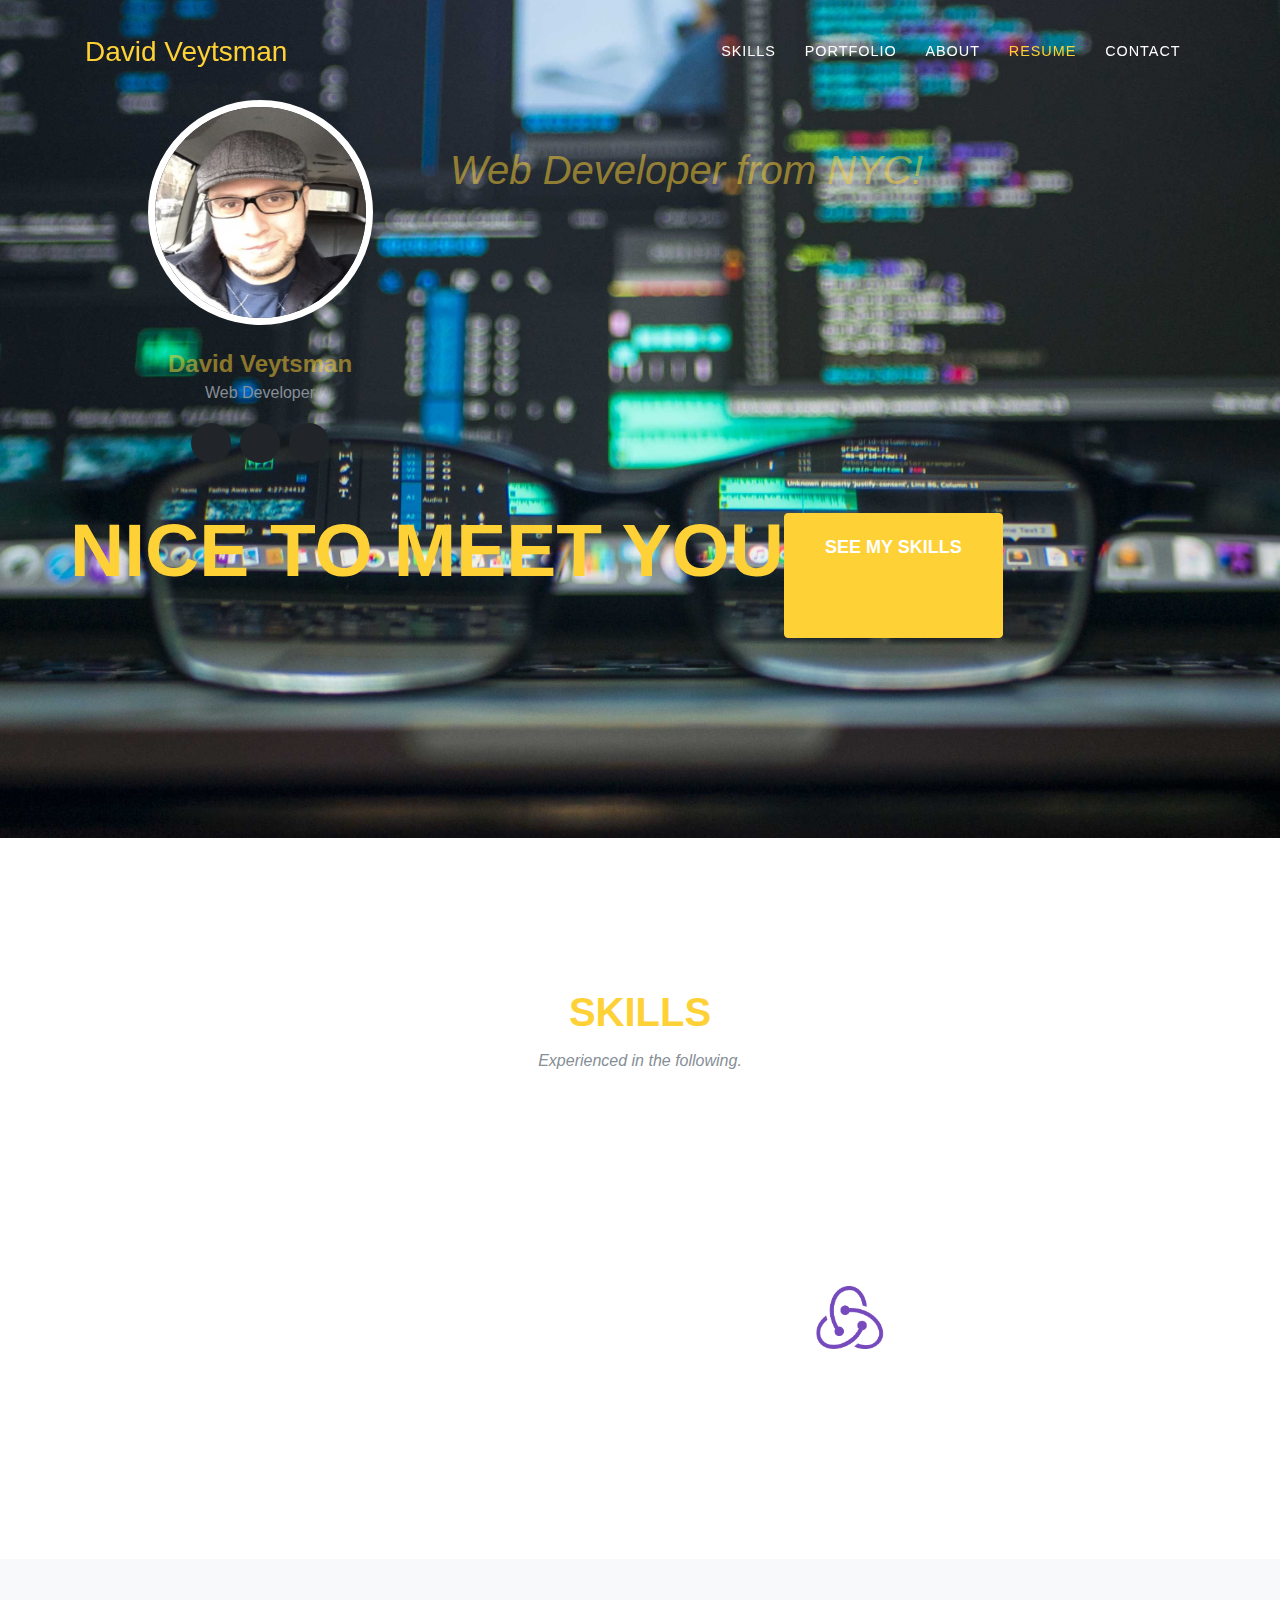
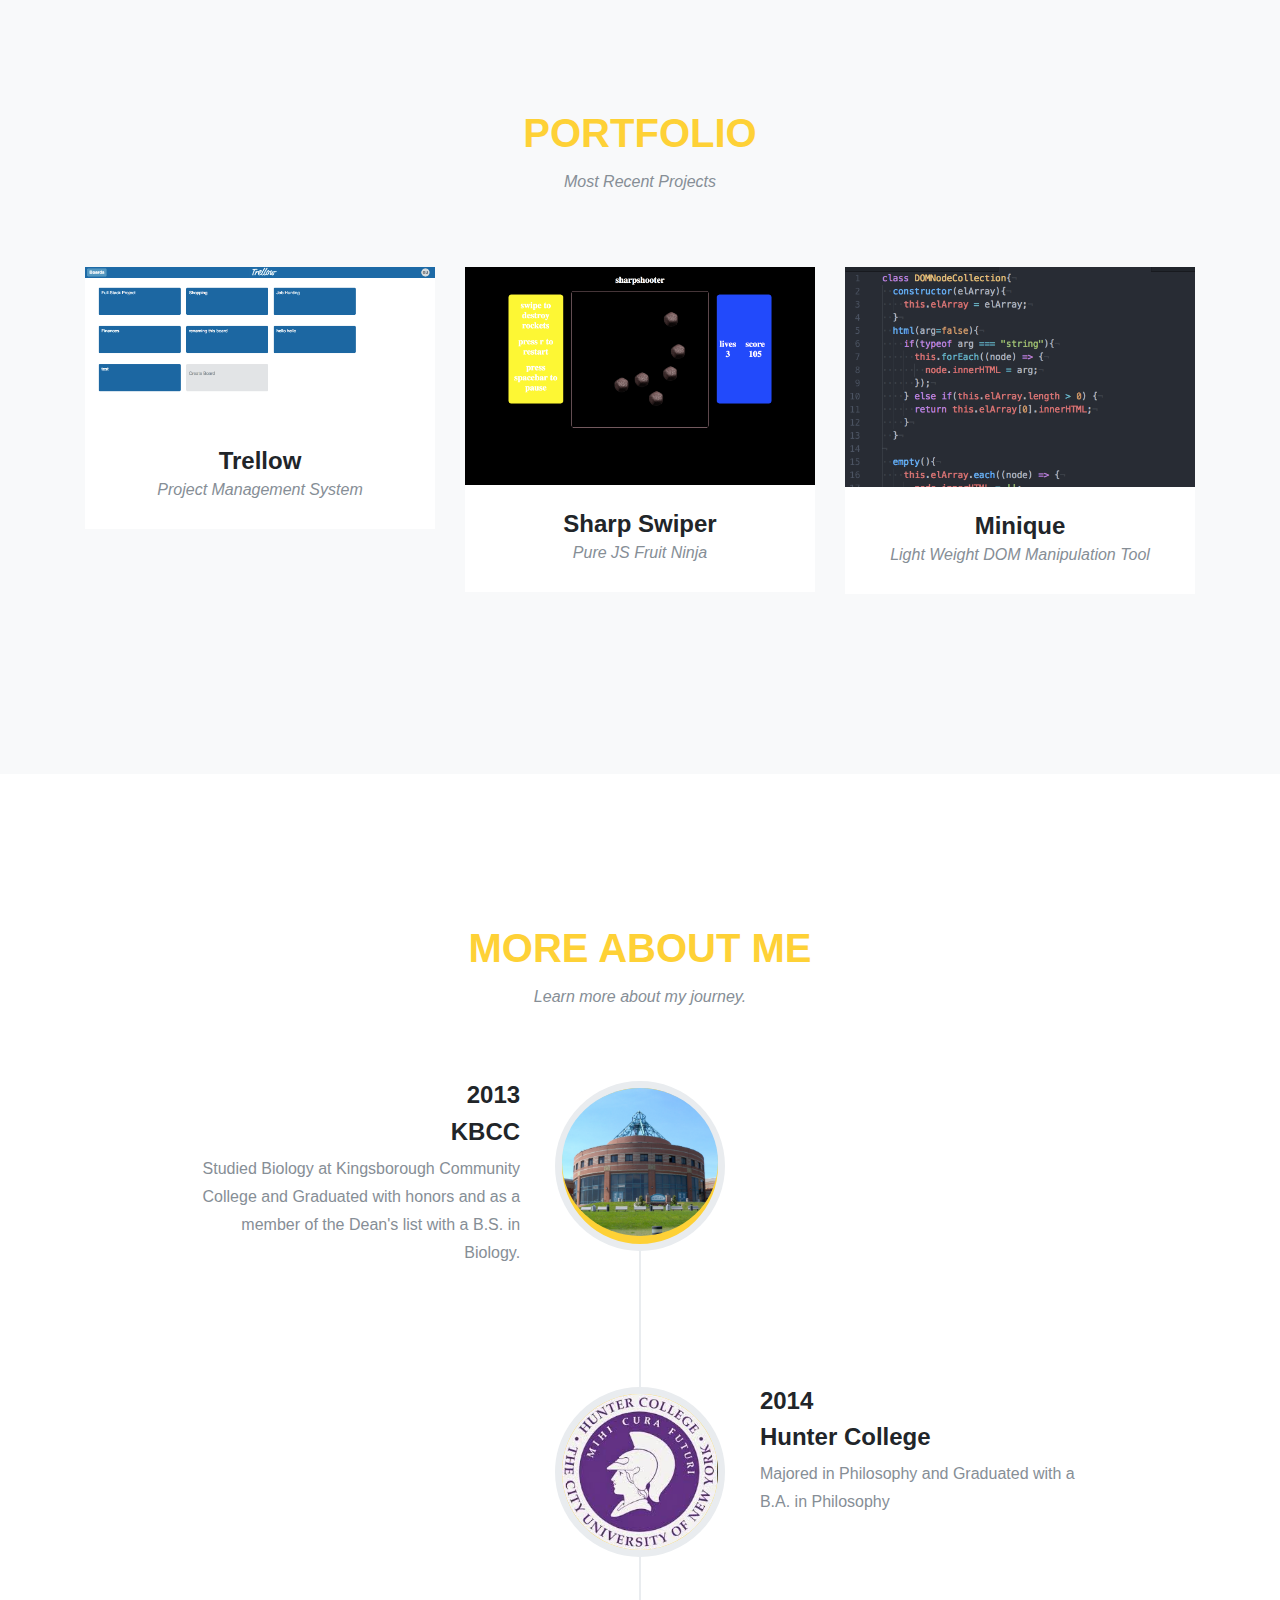
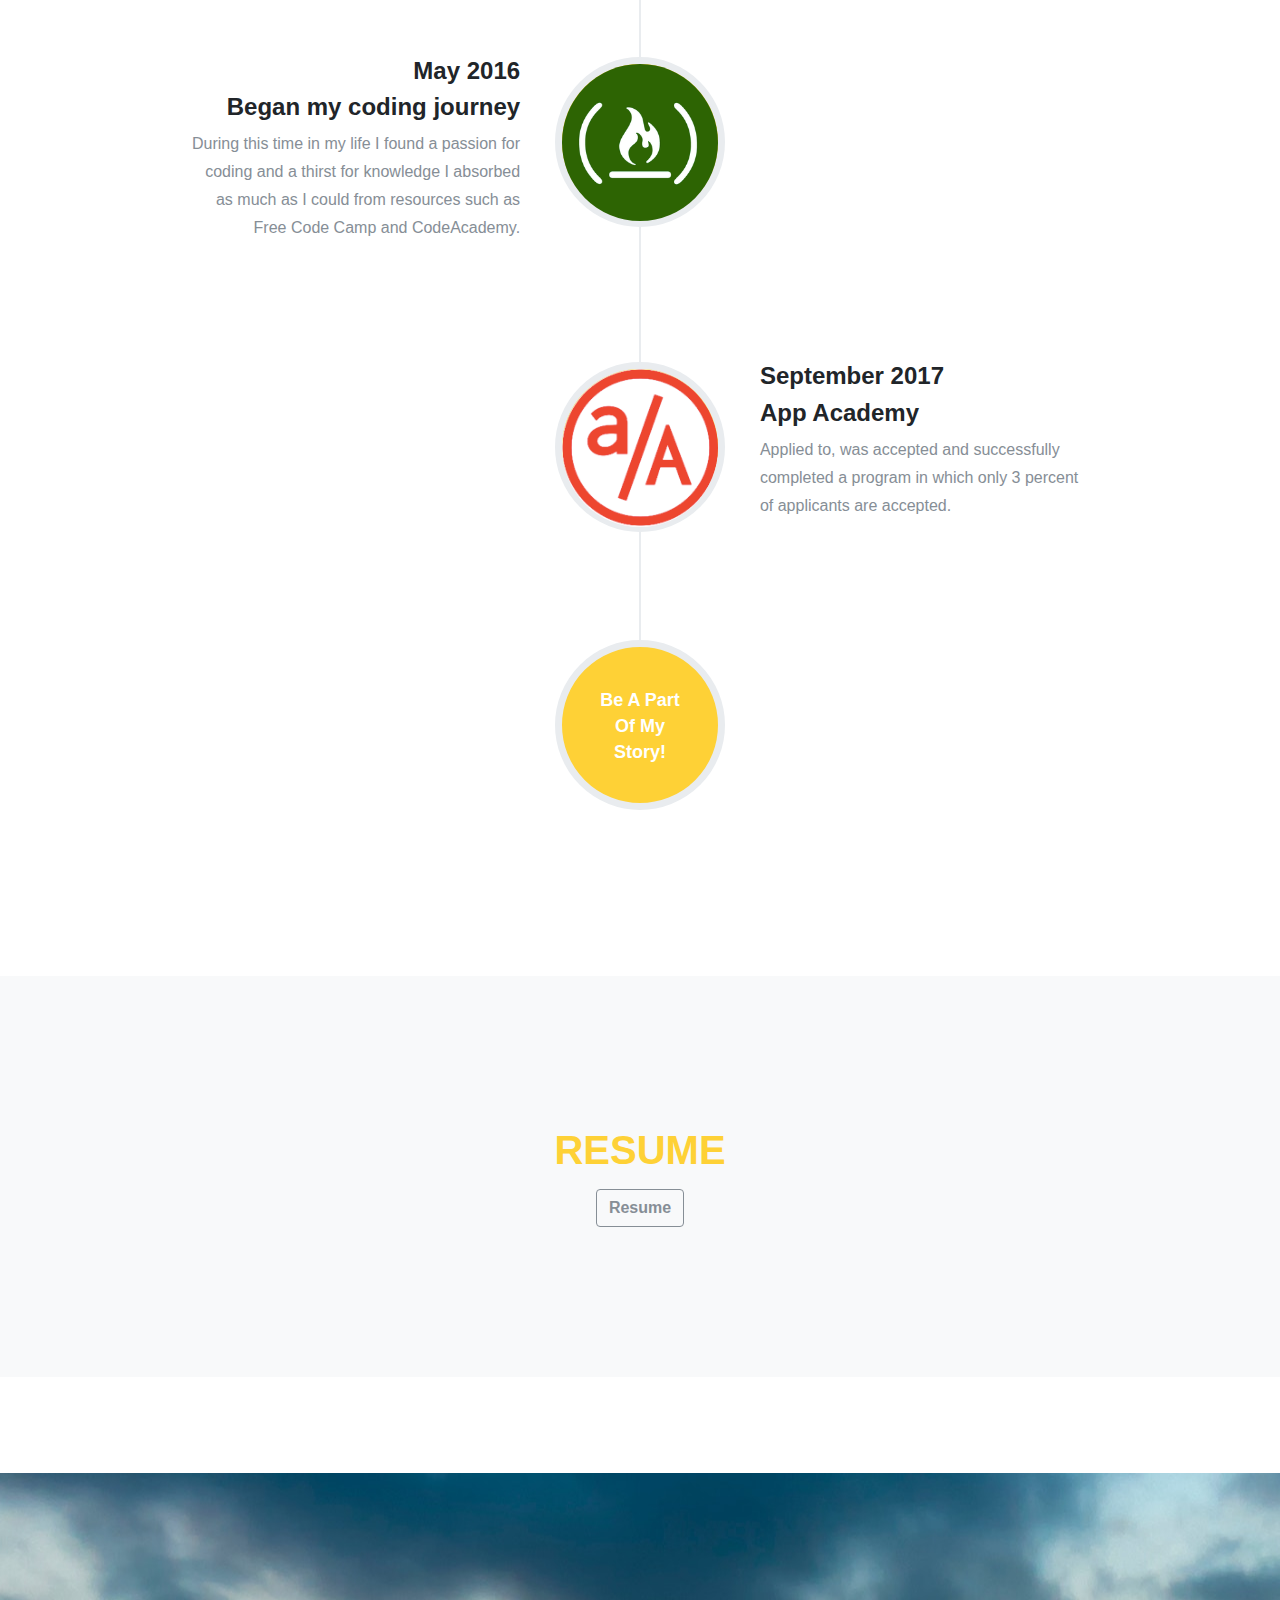
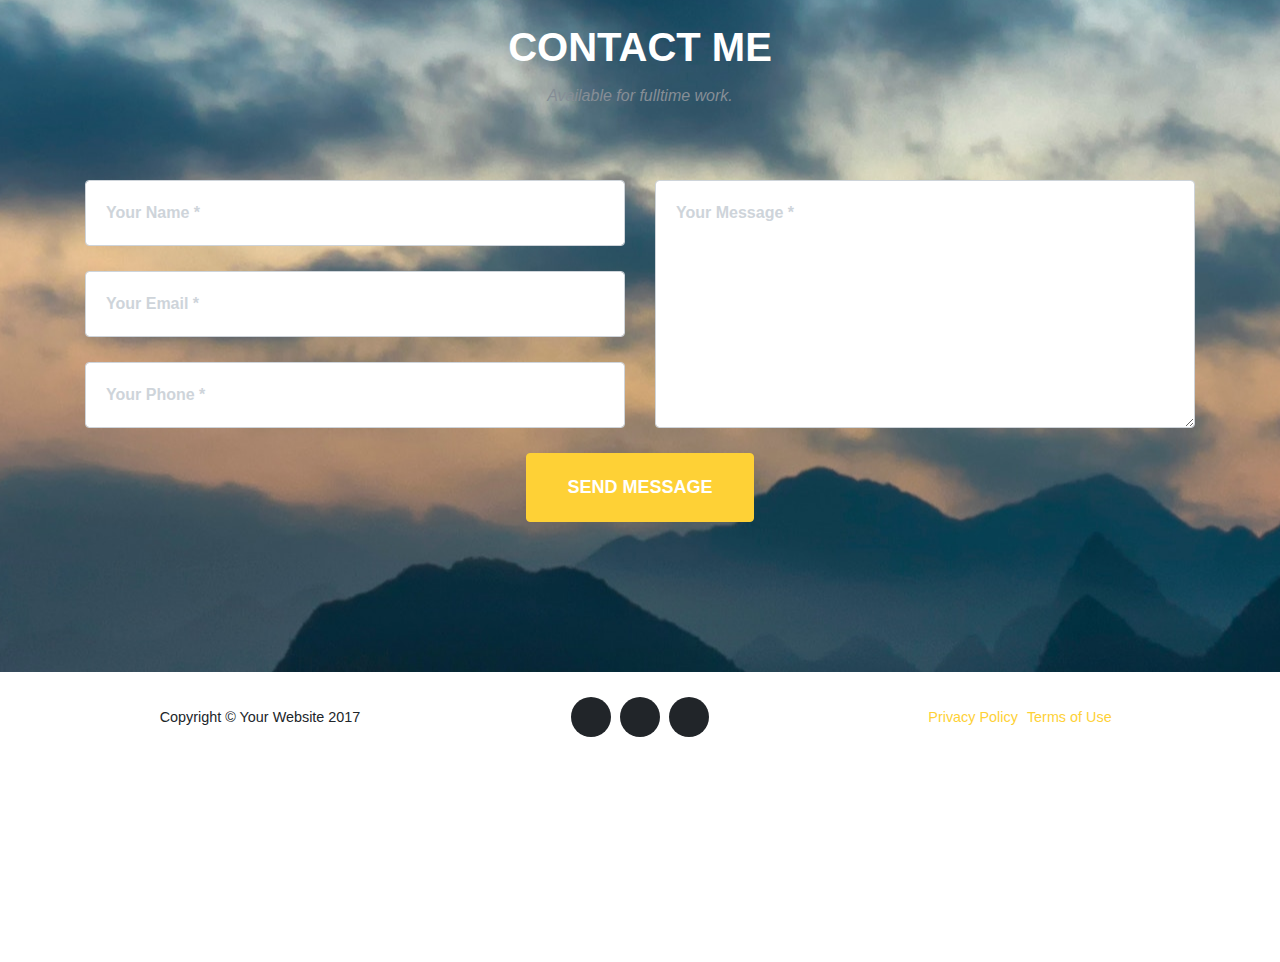
==== David Veytsman.htm @ 5afa0eda "fixed some styling" ====
<!DOCTYPE html>
<!-- saved from url=(0055)file:///Users/David/Desktop/portfolio%20page/index.html -->
<html lang="en"><head><meta http-equiv="Content-Type" content="text/html; charset=UTF-8">
    <script src="./David Veytsman_files/jquery-1.10.1.min.js"></script>
    <link rel="shortcut icon" href="file:///Users/David/Desktop/portfolio%20page/img/dv.png">
    
    <meta name="viewport" content="width=device-width, initial-scale=1, shrink-to-fit=no">
    <meta name="description" content="">
    <meta name="author" content="">
    <link rel="stylesheet" href="./David Veytsman_files/devicon.min.css">
    <link rel="stylesheet" href="./David Veytsman_files/main.css">
    <link rel="stylesheet" href="./David Veytsman_files/styling.css">
    <title>David Veytsman</title>

    <!-- Bootstrap core CSS -->
    <link href="./David Veytsman_files/bootstrap.min.css" rel="stylesheet">

    <!-- Custom fonts for this template -->
    <link href="./David Veytsman_files/font-awesome.min.css" rel="stylesheet" type="text/css">
    <link href="./David Veytsman_files/css" rel="stylesheet" type="text/css">
    <link href="./David Veytsman_files/css(1)" rel="stylesheet" type="text/css">
    <link href="./David Veytsman_files/css(2)" rel="stylesheet" type="text/css">
    <link href="./David Veytsman_files/css(3)" rel="stylesheet" type="text/css">

    <!-- Custom styles for this template -->
    <link href="./David Veytsman_files/agency.min.css" rel="stylesheet">

  </head>

  <body id="page-top" style="">

    <!-- Navigation -->
    <nav class="navbar navbar-expand-lg navbar-dark fixed-top navbar-shrink" id="mainNav">
      <div class="container">
        <a class="navbar-brand js-scroll-trigger" href="file:///Users/David/Desktop/portfolio%20page/index.html#page-top">David Veytsman</a>
        <button class="navbar-toggler navbar-toggler-right" type="button" data-toggle="collapse" data-target="#navbarResponsive" aria-controls="navbarResponsive" aria-expanded="false" aria-label="Toggle navigation">
          Menu
          <i class="fa fa-bars"></i>
        </button>
        <div class="collapse navbar-collapse" id="navbarResponsive">
          <ul class="navbar-nav text-uppercase ml-auto">
            <li class="nav-item">
              <a class="nav-link js-scroll-trigger" href="file:///Users/David/Desktop/portfolio%20page/index.html#services">Skills</a>
            </li>
            <li class="nav-item">
              <a class="nav-link js-scroll-trigger" href="file:///Users/David/Desktop/portfolio%20page/index.html#portfolio">Portfolio</a>
            </li>
            <li class="nav-item">
              <a class="nav-link js-scroll-trigger" href="file:///Users/David/Desktop/portfolio%20page/index.html#about">About</a>
            </li>
            <li class="nav-item">
              <a class="nav-link js-scroll-trigger active" href="file:///Users/David/Desktop/portfolio%20page/index.html#team">Resume</a>
            </li>
            <li class="nav-item">
              <a class="nav-link js-scroll-trigger" href="file:///Users/David/Desktop/portfolio%20page/index.html#contact">Contact</a>
            </li>
          </ul>
        </div>
      </div>
    </nav>

    <!-- Header -->
    <header class="masthead">
      <div class="container">
        <div class="intro-text topscreen">
          <div class="row">
            <div class="col-sm-4">
              <div class="team-member">
                <img class="mx-auto rounded-circle slideLeft" src="./David Veytsman_files/1.jpg" alt="">
                <h4 class="yellow">David Veytsman</h4>
                <p class="text-muted">Web Developer</p>
                <ul class="list-inline social-buttons">
                  <li class="list-inline-item">
                    <a href="https://github.com/Thrage1">
                      <i class="fa fa-github"></i>
                    </a>
                  </li>
                  <li class="list-inline-item">
                    <a href="https://angel.co/david-veytsman?public_profile=1">
                      <i class="fa fa-angellist"></i>
                    </a>
                  </li>
                  <li class="list-inline-item">
                    <a href="https://www.linkedin.com/in/david-veytsman-a3891344/">
                      <i class="fa fa-linkedin"></i>
                    </a>
                  </li>
                </ul>
              </div>
            </div>
          <div class="intro-lead-in slideLeft yellow">Web Developer from NYC!</div>
          <div class="intro-heading text-uppercase slideDown"> Nice To Meet You</div>
          <a class="btn btn-primary btn-xl text-uppercase js-scroll-trigger" href="file:///Users/David/Desktop/portfolio%20page/index.html#services">See my skills</a>
        </div>
      </div>
    </div></header>

    <!-- Services -->
    <section id="services">
      <div class="container">
        <div class="row">
          <div class="col-lg-12 text-center">
            <h2 class="section-heading text-uppercase">Skills</h2>
            <h3 class="section-subheading text-muted">Experienced in the following.</h3>
          </div>
        </div>
        <div class="container">
          <div class="slideExpandUp" id="icons">

              <i class="devicon-bootstrap-plain colored"></i>
              <i class="devicon-babel-plain colored"></i>
              <i class="devicon-bitbucket-plain-wordmark colored"></i>
              <i class="devicon-css3-plain-wordmark colored"></i>
              <i class="devicon-facebook-plain colored"></i>
              <i class="devicon-git-plain colored"></i>
              <i class="devicon-github-plain-wordmark colored"></i>
              <i class="devicon-heroku-plain-wordmark colored"></i>
              <i class="devicon-html5-plain-wordmark colored"></i>
              <i class="devicon-jquery-plain-wordmark colored"></i>
              <i class="devicon-postgresql-plain-wordmark colored"></i>
              <i class="devicon-rails-plain-wordmark colored"></i>
              <i class="devicon-react-original-wordmark colored"></i>
              <i class="devicon-ruby-plain-wordmark colored"></i>
              <i class="devicon-slack-plain-wordmark colored"></i>
              <i class="devicon-trello-plain-wordmark colored"></i>
              <i class="devicon-webpack-plain-wordmark colored"></i>
              <i class="devicon-vim-plain colored"></i>
              <i class="devicon-atom-original-wordmark colored"></i>
              <i class="devicon-amazonwebservices-plain-wordmark colored"></i>
              <img class="redux" width="70px" src="./David Veytsman_files/logo.png" alt="redux">


          </div>

        </div>
      </div>
    </section>

    <!-- Portfolio Grid -->
    <section class="bg-light" id="portfolio">
      <div class="container">
        <div class="row">
          <div class="col-lg-12 text-center">
            <h2 class="section-heading text-uppercase">Portfolio</h2>
            <h3 class="section-subheading text-muted">Most Recent Projects</h3>
          </div>
        </div>
        <div class="row">
          <div class="col-md-4 col-sm-6 portfolio-item">
            <a class="portfolio-link" data-toggle="modal" href="file:///Users/David/Desktop/portfolio%20page/index.html#portfolioModal1">
              <div class="portfolio-hover">
                <div class="portfolio-hover-content">
                  <i class="fa fa-plus fa-3x"></i>
                </div>
              </div>
              <img class="img-fluid" src="./David Veytsman_files/Trellow.png" alt="">
            </a>
            <div class="portfolio-caption">
              <h4>Trellow</h4>
              <p class="text-muted">Project Management System</p>
            </div>
          </div>
          <div class="col-md-4 col-sm-6 portfolio-item">
            <a class="portfolio-link" data-toggle="modal" href="file:///Users/David/Desktop/portfolio%20page/index.html#portfolioModal2">
              <div class="portfolio-hover">
                <div class="portfolio-hover-content">
                  <i class="fa fa-plus fa-3x"></i>
                </div>
              </div>
              <img class="img-fluid" src="./David Veytsman_files/sharpshooter.jpg" alt="">
            </a>
            <div class="portfolio-caption">
              <h4>Sharp Swiper</h4>
              <p class="text-muted">Pure JS Fruit Ninja</p>
            </div>
          </div>
          <div class="col-md-4 col-sm-6 portfolio-item">
            <a class="portfolio-link" data-toggle="modal" href="file:///Users/David/Desktop/portfolio%20page/index.html#portfolioModal3">
              <div class="portfolio-hover">
                <div class="portfolio-hover-content">
                  <i class="fa fa-plus fa-3x"></i>
                </div>
              </div>
              <img class="img-fluid" src="./David Veytsman_files/minique.png" alt="">
            </a>
            <div class="portfolio-caption">
              <h4>Minique</h4>
              <p class="text-muted">Light Weight DOM Manipulation Tool</p>
            </div>
          </div>
        </div>
      </div>
    </section>


    <!-- About -->
    <section id="about">
      <div class="container">
        <div class="row">
          <div class="col-lg-12 text-center">
            <h2 class="section-heading text-uppercase">More About Me</h2>
            <h3 class="section-subheading text-muted">Learn more about my journey.</h3>
          </div>
        </div>
        <div class="row">
          <div class="col-lg-12">
            <ul class="timeline">
              <li>
                <div class="timeline-image">
                  <img class="rounded-circle img-fluid" src="./David Veytsman_files/kbcc.png" alt="">
                </div>
                <div class="timeline-panel">
                  <div class="timeline-heading">
                    <h4>2013</h4>
                    <h4 class="subheading">KBCC</h4>
                  </div>
                  <div class="timeline-body">
                    <p class="text-muted">Studied Biology at Kingsborough Community College and Graduated with honors and as a member of the Dean's list with a B.S. in Biology.</p>
                  </div>
                </div>
              </li>
              <li class="timeline-inverted">
                <div class="timeline-image">
                  <img class="rounded-circle img-fluid" src="./David Veytsman_files/hunter.png" alt="">
                </div>
                <div class="timeline-panel">
                  <div class="timeline-heading">
                    <h4>2014</h4>
                    <h4 class="subheading">Hunter College</h4>
                  </div>
                  <div class="timeline-body">
                    <p class="text-muted">Majored in Philosophy and Graduated with a B.A. in Philosophy</p>
                  </div>
                </div>
              </li>
              <li>
                <div class="timeline-image">
                  <img class="rounded-circle img-fluid" src="./David Veytsman_files/fcc.png" alt="">
                </div>
                <div class="timeline-panel">
                  <div class="timeline-heading">
                    <h4>May 2016</h4>
                    <h4 class="subheading">Began my coding journey</h4>
                  </div>
                  <div class="timeline-body">
                    <p class="text-muted">During this time in my life I found a passion for coding and a thirst for knowledge I absorbed as much as I could from resources such as Free Code Camp and CodeAcademy. </p>
                  </div>
                </div>
              </li>
              <li class="timeline-inverted">
                <div class="timeline-image">
                  <img class="rounded-circle img-fluid" src="./David Veytsman_files/aa.png" alt="">
                </div>
                <div class="timeline-panel">
                  <div class="timeline-heading">
                    <h4>September 2017</h4>
                    <h4 class="subheading">App Academy</h4>
                  </div>
                  <div class="timeline-body">
                    <p class="text-muted">Applied to, was accepted and successfully completed a program in which only 3 percent of applicants are accepted.</p>
                  </div>
                </div>
              </li>
              <li class="timeline-inverted">
                <div class="timeline-image">
                  <h4>Be A Part
                    <br>Of My
                    <br>Story!</h4>
                </div>
              </li>
            </ul>
          </div>
        </div>
      </div>
    </section>

    <!-- Team -->
    <section class="bg-light" id="team">
      <div class="container">
        <div class="row">
          <div class="col-lg-12 text-center">
            <h2 class="section-heading text-uppercase">Resume</h2>
            <a class="btn btn-outline-secondary" type="button" name="button" href="https://drive.google.com/file/d/1n3tfHnD9dl43es39zzZtR5exR5vHHXLd/view?usp=sharing">Resume</a>

          </div>
        </div>
      </div>
    </section>

    <!-- Clients -->
    <section class="py-5">

    </section>

    <!-- Contact -->
    <section id="contact">
      <div class="container">
        <div class="row">
          <div class="col-lg-12 text-center">
            <h2 class="section-heading text-uppercase">Contact Me</h2>
            <h3 class="section-subheading text-muted">Available for fulltime work.</h3>
          </div>
        </div>
        <div class="row">
          <div class="col-lg-12">
            <form method="post" action="http://formspree.io/dveyts@yahoo.com">
              <div class="row">
                <div class="col-md-6">
                  <div class="form-group">
                    <input class="form-control" id="name" type="text" name="name" placeholder="Your Name *" required="" data-validation-required-message="Please enter your name.">
                  </div>
                  <div class="form-group">
                    <input class="form-control" id="email" name="_replyto" type="email" placeholder="Your Email *" required="" data-validation-required-message="Please enter your email address.">
                  </div>
                  <div class="form-group">
                    <input class="form-control" id="phone" type="tel" name="number" placeholder="Your Phone *" required="" data-validation-required-message="Please enter your phone number.">
                  </div>
                </div>
                <div class="col-md-6">
                  <div class="form-group">
                    <textarea class="form-control" id="message" placeholder="Your Message *" required="" name="body" data-validation-required-message="Please enter a message."></textarea>
                  </div>
                </div>
                <div class="col-lg-12 text-center">
                  <input id="sendMessageButton" value="Send Message" class="btn btn-primary btn-xl text-uppercase" type="submit">
                </div>
              </div></form>
            </div>
          </div>
        </div>
      
      <!-- <div class="container">
        <div class="row">
          <div class="col-lg-12 text-center">
            <h2 class="section-heading text-uppercase">Contact Us</h2>
            <h3 class="section-subheading text-muted">Lorem ipsum dolor sit amet consectetur.</h3>
          </div>
        </div>
        <div class="row">
          <div class="col-lg-12">
            <form action="http://formspree.io/dveyts@yahoo.com" id="contactForm" name="sentMessage" novalidate>
              <div class="row">
                <div class="col-md-6">
                  <div class="form-group">
                    <input class="form-control" id="name" type="text" name="name" placeholder="Your Name *" required data-validation-required-message="Please enter your name.">
                    <p class="help-block text-danger"></p>
                  </div>
                  <div class="form-group">
                    <input class="form-control" id="email" name="_replyto" type="email" placeholder="Your Email *" required data-validation-required-message="Please enter your email address.">
                    <p class="help-block text-danger"></p>
                  </div>
                  <div class="form-group">
                    <input class="form-control" id="phone" type="tel" name="number" placeholder="Your Phone *" required data-validation-required-message="Please enter your phone number.">
                    <p class="help-block text-danger"></p>
                  </div>
                </div>
                <div class="col-md-6">
                  <div class="form-group">
                    <textarea class="form-control" id="message" placeholder="Your Message *" required name="body" data-validation-required-message="Please enter a message."></textarea>
                    <p class="help-block text-danger"></p>
                  </div>
                </div>
                <div class="clearfix"></div>
                <div class="col-lg-12 text-center">
                  <div id="success"></div>
                  <button id="sendMessageButton" value="Send"  class="btn btn-primary btn-xl text-uppercase" type="submit">Send Message</button>
                </div>
              </div>
            </form>
          </div>
        </div>
      </div> -->
    </section>

    <!-- Footer -->
    <footer>
      <div class="container">
        <div class="row">
          <div class="col-md-4">
            <span class="copyright">Copyright © Your Website 2017</span>
          </div>
          <div class="col-md-4">
            <ul class="list-inline social-buttons">
              <li class="list-inline-item">
                <a href="file:///Users/David/Desktop/portfolio%20page/index.html#">
                  <i class="fa fa-twitter"></i>
                </a>
              </li>
              <li class="list-inline-item">
                <a href="file:///Users/David/Desktop/portfolio%20page/index.html#">
                  <i class="fa fa-facebook"></i>
                </a>
              </li>
              <li class="list-inline-item">
                <a href="file:///Users/David/Desktop/portfolio%20page/index.html#">
                  <i class="fa fa-linkedin"></i>
                </a>
              </li>
            </ul>
          </div>
          <div class="col-md-4">
            <ul class="list-inline quicklinks">
              <li class="list-inline-item">
                <a href="file:///Users/David/Desktop/portfolio%20page/index.html#">Privacy Policy</a>
              </li>
              <li class="list-inline-item">
                <a href="file:///Users/David/Desktop/portfolio%20page/index.html#">Terms of Use</a>
              </li>
            </ul>
          </div>
        </div>
      </div>
    </footer>

    <!-- Portfolio Modals -->

    <!-- Modal 1 -->
    <div class="portfolio-modal modal fade" id="portfolioModal1" tabindex="-1" role="dialog" aria-hidden="true">
      <div class="modal-dialog">
        <div class="modal-content">
          <div class="close-modal" data-dismiss="modal">
            <div class="lr">
              <div class="rl"></div>
            </div>
          </div>
          <div class="container">
            <div class="row">
              <div class="col-lg-8 mx-auto">
                <div class="modal-body">
                  <!-- Project Details Go Here -->
                  <h2 class="text-uppercase">Trellow</h2>
                  <p class="item-intro text-muted">Project Management Applications</p>
                  <img class="img-fluid d-block mx-auto" src="./David Veytsman_files/Trellow.png" alt="">
                  <p>A Full Stack Trello clone that allows for the creation of boards lists and cards. Allows users to keep track of their tasks.</p>
                  <ul class="list-inline">
                    <li>Date: October 2017</li>
                    <li>Frontend: React</li>
                    <li>Backend: Rails</li>
                    <li><a href="http://trellow.review/">Live</a></li>
                    <li><a href="https://github.com/Thrage1/trellow">Source</a></li>
                  </ul>
                  <button class="btn btn-primary" data-dismiss="modal" type="button">
                    <i class="fa fa-times"></i>
                    Close</button>
                </div>
              </div>
            </div>
          </div>
        </div>
      </div>
    </div>

    <!-- Modal 2 -->
    <div class="portfolio-modal modal fade" id="portfolioModal2" tabindex="-1" role="dialog" aria-hidden="true">
      <div class="modal-dialog">
        <div class="modal-content">
          <div class="close-modal" data-dismiss="modal">
            <div class="lr">
              <div class="rl"></div>
            </div>
          </div>
          <div class="container">
            <div class="row">
              <div class="col-lg-8 mx-auto">
                <div class="modal-body">
                  <!-- Project Details Go Here -->
                  <h2 class="text-uppercase">Sharp Swiper</h2>
                  <p class="item-intro text-muted">Fruit Ninja Remake</p>
                  <img class="img-fluid d-block mx-auto" src="./David Veytsman_files/sharpshooter.jpg" alt="">
                  <p>Fully interactive swiping game. Hours of fun sure to keep you hooked and trying to beat your high score</p>
                  <ul class="list-inline">
                    <li>Date: November 2017</li>
                    <li>Language: JavaScript</li>
                    <li>Category: Game</li>
                    <li><a href="https://thrage1.github.io/sharpshooter/">Live</a></li>
                    <li><a href="https://github.com/Thrage1/sharpshooter">Source</a></li>
                  </ul>
                  <button class="btn btn-primary" data-dismiss="modal" type="button">
                    <i class="fa fa-times"></i>
                    Close</button>
                </div>
              </div>
            </div>
          </div>
        </div>
      </div>
    </div>

    <!-- Modal 3 -->
    <div class="portfolio-modal modal fade" id="portfolioModal3" tabindex="-1" role="dialog" aria-hidden="true">
      <div class="modal-dialog">
        <div class="modal-content">
          <div class="close-modal" data-dismiss="modal">
            <div class="lr">
              <div class="rl"></div>
            </div>
          </div>
          <div class="container">
            <div class="row">
              <div class="col-lg-8 mx-auto">
                <div class="modal-body">
                  <!-- Project Details Go Here -->
                  <h2 class="text-uppercase">Minique</h2>
                  <p class="item-intro text-muted">Light weight DOM manipulation library.</p>
                  <img class="img-fluid d-block mx-auto" src="./David Veytsman_files/minique.png" alt="">
                  <p>Minique is a JavaScript library that allows for the utilization of the DOM manipulation. It allows the user to easily select and modify elements in the DOM quickly and easily.</p>
                  <ul class="list-inline">
                    <li>Date: November 2017</li>
                    <li>Language: Javascript</li>
                    <li>Category: Library</li>
                  </ul>
                  <button class="btn btn-primary" data-dismiss="modal" type="button">
                    <i class="fa fa-times"></i>
                    Close</button>
                </div>
              </div>
            </div>
          </div>
        </div>
      </div>
    </div>

    <!-- Modal 4 -->
    <div class="portfolio-modal modal fade" id="portfolioModal4" tabindex="-1" role="dialog" aria-hidden="true">
      <div class="modal-dialog">
        <div class="modal-content">
          <div class="close-modal" data-dismiss="modal">
            <div class="lr">
              <div class="rl"></div>
            </div>
          </div>
          <div class="container">
            <div class="row">
              <div class="col-lg-8 mx-auto">
                <div class="modal-body">
                  <!-- Project Details Go Here -->
                  <h2 class="text-uppercase">Project Name</h2>
                  <p class="item-intro text-muted">Lorem ipsum dolor sit amet consectetur.</p>
                  <img class="img-fluid d-block mx-auto" src="./David Veytsman_files/04-full.jpg" alt="">
                  <p>Use this area to describe your project. Lorem ipsum dolor sit amet, consectetur adipisicing elit. Est blanditiis dolorem culpa incidunt minus dignissimos deserunt repellat aperiam quasi sunt officia expedita beatae cupiditate, maiores repudiandae, nostrum, reiciendis facere nemo!</p>
                  <ul class="list-inline">
                    <li>Date: January 2017</li>
                    <li>Client: Lines</li>
                    <li>Category: Branding</li>
                  </ul>
                  <button class="btn btn-primary" data-dismiss="modal" type="button">
                    <i class="fa fa-times"></i>
                    Close Project</button>
                </div>
              </div>
            </div>
          </div>
        </div>
      </div>
    </div>

    <!-- Modal 5 -->
    <div class="portfolio-modal modal fade" id="portfolioModal5" tabindex="-1" role="dialog" aria-hidden="true">
      <div class="modal-dialog">
        <div class="modal-content">
          <div class="close-modal" data-dismiss="modal">
            <div class="lr">
              <div class="rl"></div>
            </div>
          </div>
          <div class="container">
            <div class="row">
              <div class="col-lg-8 mx-auto">
                <div class="modal-body">
                  <!-- Project Details Go Here -->
                  <h2 class="text-uppercase">Project Name</h2>
                  <p class="item-intro text-muted">Lorem ipsum dolor sit amet consectetur.</p>
                  <img class="img-fluid d-block mx-auto" src="./David Veytsman_files/05-full.jpg" alt="">
                  <p>Use this area to describe your project. Lorem ipsum dolor sit amet, consectetur adipisicing elit. Est blanditiis dolorem culpa incidunt minus dignissimos deserunt repellat aperiam quasi sunt officia expedita beatae cupiditate, maiores repudiandae, nostrum, reiciendis facere nemo!</p>
                  <ul class="list-inline">
                    <li>Date: January 2017</li>
                    <li>Client: Southwest</li>
                    <li>Category: Website Design</li>
                  </ul>
                  <button class="btn btn-primary" data-dismiss="modal" type="button">
                    <i class="fa fa-times"></i>
                    Close Project</button>
                </div>
              </div>
            </div>
          </div>
        </div>
      </div>
    </div>

    <!-- Modal 6 -->
    <div class="portfolio-modal modal fade" id="portfolioModal6" tabindex="-1" role="dialog" aria-hidden="true">
      <div class="modal-dialog">
        <div class="modal-content">
          <div class="close-modal" data-dismiss="modal">
            <div class="lr">
              <div class="rl"></div>
            </div>
          </div>
          <div class="container">
            <div class="row">
              <div class="col-lg-8 mx-auto">
                <div class="modal-body">
                  <!-- Project Details Go Here -->
                  <h2 class="text-uppercase">Project Name</h2>
                  <p class="item-intro text-muted">Lorem ipsum dolor sit amet consectetur.</p>
                  <img class="img-fluid d-block mx-auto" src="./David Veytsman_files/06-full.jpg" alt="">
                  <p>Use this area to describe your project. Lorem ipsum dolor sit amet, consectetur adipisicing elit. Est blanditiis dolorem culpa incidunt minus dignissimos deserunt repellat aperiam quasi sunt officia expedita beatae cupiditate, maiores repudiandae, nostrum, reiciendis facere nemo!</p>
                  <ul class="list-inline">
                    <li>Date: January 2017</li>
                    <li>Client: Window</li>
                    <li>Category: Photography</li>
                  </ul>
                  <button class="btn btn-primary" data-dismiss="modal" type="button">
                    <i class="fa fa-times"></i>
                    Close Project</button>
                </div>
              </div>
            </div>
          </div>
        </div>
      </div>
    </div>

    <!-- Bootstrap core JavaScript -->
    <script src="./David Veytsman_files/jquery.min.js"></script>
    <script src="./David Veytsman_files/bootstrap.bundle.min.js"></script>

    <!-- Plugin JavaScript -->
    <script src="./David Veytsman_files/jquery.easing.min.js"></script>

    <!-- Contact form JavaScript -->
    <script src="./David Veytsman_files/jqBootstrapValidation.js"></script>
    <script src="./David Veytsman_files/contact_me.js"></script>

    <!-- Custom scripts for this template -->
    <script src="./David Veytsman_files/agency.min.js"></script>
    <script>
  	$(window).scroll(function() {
  		$('#icons').each(function(){
  		var imagePos = $(this).offset().top;

  		var topOfWindow = $(window).scrollTop();
  			if (imagePos < topOfWindow+400) {
  				$(this).addClass("slideExpandUp");
  			}
  		});
  	});
  </script>
  


</body></html>
---- David Veytsman_files/devicon.min.css ----
@font-face{font-family:devicon;src:url(fonts/devicon.eot?-hdf3wh);src:url(fonts/devicon.eot?#iefix-hdf3wh) format('embedded-opentype'),url(fonts/devicon.woff?-hdf3wh) format('woff'),url(fonts/devicon.ttf?-hdf3wh) format('truetype'),url(fonts/devicon.svg?-hdf3wh#devicon) format('svg');font-weight:400;font-style:normal}[class*=" devicon-"],[class^=devicon-]{font-family:devicon;speak:none;font-style:normal;font-weight:400;font-variant:normal;text-transform:none;line-height:1;-webkit-font-smoothing:antialiased;-moz-osx-font-smoothing:grayscale}.devicon-express-original-wordmark:before{content:"\e93c"}.devicon-express-original:before{content:"\e93d"}.devicon-devicon-plain-wordmark:before{content:"\e93a"}.devicon-devicon-plain:before{content:"\e93b"}.devicon-intellij-plain-wordmark:before{content:"\e932"}.devicon-intellij-plain:before{content:"\e933"}.devicon-pycharm-plain-wordmark:before{content:"\e934"}.devicon-pycharm-plain:before{content:"\e935"}.devicon-rubymine-plain-wordmark:before{content:"\e936"}.devicon-rubymine-plain:before{content:"\e937"}.devicon-webstorm-plain-wordmark:before{content:"\e938"}.devicon-webstorm-plain:before{content:"\e939"}.devicon-tomcat-line-wordmark:before{content:"\e92c"}.devicon-tomcat-line:before{content:"\e92d"}.devicon-vuejs-line-wordmark:before{content:"\e92e"}.devicon-vuejs-line:before{content:"\e92f"}.devicon-vuejs-plain-wordmark:before{content:"\e930"}.devicon-vuejs-plain:before{content:"\e931"}.devicon-swift-plain-wordmark:before{content:"\e92a"}.devicon-swift-plain:before{content:"\e92b"}.devicon-webpack-plain-wordmark:before{content:"\e928"}.devicon-webpack-plain:before{content:"\e929"}.devicon-visualstudio-plain-wordmark:before{content:"\e926"}.devicon-visualstudio-plain:before{content:"\e927"}.devicon-slack-plain-wordmark:before{content:"\e924"}.devicon-slack-plain:before{content:"\e925"}.devicon-facebook-original:before,.devicon-facebook-plain:before{content:"\e91c"}.devicon-typescript-original:before,.devicon-typescript-plain:before{content:"\e920"}.devicon-babel-original:before,.devicon-babel-plain:before{content:"\e921"}.devicon-mocha-plain:before{content:"\e919"}.devicon-jasmine-plain-wordmark:before{content:"\e91b"}.devicon-jasmine-plain:before{content:"\e91a"}.devicon-gatling-plain-wordmark:before{content:"\e918"}.devicon-gatling-plain:before{content:"\e917"}.devicon-ssh-original-wordmark:before,.devicon-ssh-plain-wordmark:before{content:"\e916"}.devicon-ssh-original:before,.devicon-ssh-plain:before{content:"\e915"}.devicon-sourcetree-original-wordmark:before,.devicon-sourcetree-plain-wordmark:before{content:"\e914"}.devicon-sourcetree-original:before,.devicon-sourcetree-plain:before{content:"\e913"}.devicon-phpstorm-plain-wordmark:before{content:"\e912"}.devicon-phpstorm-plain:before{content:"\e911"}.devicon-protractor-plain-wordmark:before{content:"\e901"}.devicon-protractor-plain:before{content:"\e900"}.devicon-gradle-plain-wordmark:before{content:"\e8f1"}.devicon-gradle-plain:before{content:"\e902"}.devicon-cucumber-plain-wordmark:before{content:"\e905"}.devicon-cucumber-plain:before{content:"\e904"}.devicon-jeet-plain-wordmark:before{content:"\e906"}.devicon-jeet-plain:before{content:"\e903"}.devicon-gitlab-plain-wordmark:before{content:"\e908"}.devicon-gitlab-plain:before{content:"\e907"}.devicon-github-original-wordmark:before,.devicon-github-plain-wordmark:before{content:"\e90a"}.devicon-github-original:before,.devicon-github-plain:before{content:"\e909"}.devicon-d3js-plain:before{content:"\e90c"}.devicon-confluence-original-wordmark:before,.devicon-confluence-plain-wordmark:before{content:"\e90e"}.devicon-confluence-original:before,.devicon-confluence-plain:before{content:"\e90d"}.devicon-bitbucket-original-wordmark:before,.devicon-bitbucket-plain-wordmark:before{content:"\e910"}.devicon-bitbucket-original:before,.devicon-bitbucket-plain:before{content:"\e90f"}.devicon-safari-line-wordmark:before{content:"\e632"}.devicon-safari-line:before{content:"\e63a"}.devicon-safari-plain-wordmark:before{content:"\e63b"}.devicon-safari-plain:before{content:"\e63c"}.devicon-jetbrains-line-wordmark:before,.devicon-jetbrains-line:before,.devicon-jetbrains-plain-wordmark:before,.devicon-jetbrains-plain:before{content:"\e63d"}.devicon-django-line-wordmark:before,.devicon-django-line:before{content:"\e63e"}.devicon-django-plain-wordmark:before,.devicon-django-plain:before{content:"\e63f"}.devicon-gimp-plain:before{content:"\e633"}.devicon-redhat-plain-wordmark:before{content:"\e62a"}.devicon-redhat-plain:before{content:"\e62b"}.devicon-cplusplus-line-wordmark:before,.devicon-cplusplus-line:before{content:"\e634"}.devicon-cplusplus-plain-wordmark:before,.devicon-cplusplus-plain:before{content:"\e635"}.devicon-csharp-line-wordmark:before,.devicon-csharp-line:before{content:"\e636"}.devicon-csharp-plain-wordmark:before,.devicon-csharp-plain:before{content:"\e637"}.devicon-c-line-wordmark:before,.devicon-c-line:before{content:"\e638"}.devicon-c-plain-wordmark:before,.devicon-c-plain:before{content:"\e639"}.devicon-nodewebkit-line-wordmark:before{content:"\e611"}.devicon-nodewebkit-line:before{content:"\e612"}.devicon-nodewebkit-plain-wordmark:before{content:"\e613"}.devicon-nodewebkit-plain:before{content:"\e614"}.devicon-nginx-original-wordmark:before,.devicon-nginx-original:before,.devicon-nginx-plain-wordmark:before,.devicon-nginx-plain:before{content:"\e615"}.devicon-erlang-plain-wordmark:before{content:"\e616"}.devicon-erlang-plain:before{content:"\e617"}.devicon-doctrine-line-wordmark:before{content:"\e618"}.devicon-doctrine-line:before{content:"\e619"}.devicon-doctrine-plain-wordmark:before{content:"\e61a"}.devicon-doctrine-plain:before{content:"\e625"}.devicon-apache-line-wordmark:before{content:"\e626"}.devicon-apache-line:before{content:"\e627"}.devicon-apache-plain-wordmark:before{content:"\e628"}.devicon-apache-plain:before{content:"\e629"}.devicon-go-line:before{content:"\e610"}.devicon-redis-plain-wordmark:before{content:"\e606"}.devicon-redis-plain:before{content:"\e607"}.devicon-meteor-plain-wordmark:before{content:"\e608"}.devicon-meteor-plain:before{content:"\e609"}.devicon-heroku-line-wordmark:before,.devicon-heroku-original-wordmark:before{content:"\e60a"}.devicon-heroku-line:before,.devicon-heroku-original:before{content:"\e60b"}.devicon-heroku-plain-wordmark:before{content:"\e60c"}.devicon-heroku-plain:before{content:"\e60f"}.devicon-go-plain:before{content:"\e61b"}.devicon-docker-plain-wordmark:before{content:"\e61e"}.devicon-docker-plain:before{content:"\e61f"}.devicon-amazonwebservices-original:before,.devicon-amazonwebservices-plain:before{content:"\e603"}.devicon-amazonwebservices-plain-wordmark:before{content:"\e604"}.devicon-android-plain-wordmark:before{content:"\e60d"}.devicon-android-plain:before{content:"\e60e"}.devicon-angularjs-plain-wordmark:before{content:"\e61c"}.devicon-angularjs-plain:before{content:"\e61d"}.devicon-appcelerator-original:before,.devicon-appcelerator-plain:before{content:"\e620"}.devicon-appcelerator-plain-wordmark:before{content:"\e621"}.devicon-apple-original:before,.devicon-apple-plain:before{content:"\e622"}.devicon-atom-original-wordmark:before,.devicon-atom-plain-wordmark:before{content:"\e623"}.devicon-atom-original:before,.devicon-atom-plain:before{content:"\e624"}.devicon-backbonejs-plain-wordmark:before{content:"\e62c"}.devicon-backbonejs-plain:before{content:"\e62d"}.devicon-bootstrap-plain-wordmark:before{content:"\e62e"}.devicon-bootstrap-plain:before{content:"\e62f"}.devicon-bower-line-wordmark:before{content:"\e630"}.devicon-bower-line:before{content:"\e631"}.devicon-bower-plain-wordmark:before{content:"\e64e"}.devicon-bower-plain:before{content:"\e64f"}.devicon-chrome-plain-wordmark:before{content:"\e665"}.devicon-chrome-plain:before{content:"\e666"}.devicon-codeigniter-plain-wordmark:before{content:"\e667"}.devicon-codeigniter-plain:before{content:"\e668"}.devicon-coffeescript-original-wordmark:before,.devicon-coffeescript-plain-wordmark:before{content:"\e669"}.devicon-coffeescript-original:before,.devicon-coffeescript-plain:before{content:"\e66a"}.devicon-css3-plain-wordmark:before{content:"\e678"}.devicon-css3-plain:before{content:"\e679"}.devicon-debian-plain-wordmark:before{content:"\e67e"}.devicon-debian-plain:before{content:"\e67f"}.devicon-dot-net-plain-wordmark:before{content:"\e6d3"}.devicon-dot-net-plain:before{content:"\e6d4"}.devicon-drupal-plain-wordmark:before{content:"\e6e2"}.devicon-drupal-plain:before{content:"\e6e3"}.devicon-firefox-plain-wordmark:before{content:"\e75d"}.devicon-firefox-plain:before{content:"\e75e"}.devicon-foundation-plain-wordmark:before{content:"\e7a2"}.devicon-foundation-plain:before{content:"\e7a3"}.devicon-git-plain-wordmark:before{content:"\e7a7"}.devicon-git-plain:before{content:"\e7a8"}.devicon-google-original-wordmark:before,.devicon-google-plain-wordmark:before{content:"\e91d"}.devicon-google-original:before,.devicon-google-plain:before{content:"\e91e"}.devicon-grunt-line-wordmark:before{content:"\e7a9"}.devicon-grunt-line:before{content:"\e7aa"}.devicon-grunt-plain-wordmark:before{content:"\e7ea"}.devicon-grunt-plain:before{content:"\e7eb"}.devicon-gulp-plain:before{content:"\e7ec"}.devicon-html5-plain-wordmark:before{content:"\e7f6"}.devicon-html5-plain:before{content:"\e7f7"}.devicon-ie10-original:before,.devicon-ie10-plain:before{content:"\e7f8"}.devicon-illustrator-line:before{content:"\e7f9"}.devicon-illustrator-plain:before{content:"\e7fa"}.devicon-inkscape-plain-wordmark:before{content:"\e834"}.devicon-inkscape-plain:before{content:"\e835"}.devicon-java-plain-wordmark:before{content:"\e841"}.devicon-java-plain:before{content:"\e842"}.devicon-javascript-plain:before{content:"\e845"}.devicon-jquery-plain-wordmark:before{content:"\e849"}.devicon-jquery-plain:before{content:"\e84a"}.devicon-krakenjs-plain-wordmark:before{content:"\e84f"}.devicon-krakenjs-plain:before{content:"\e850"}.devicon-laravel-plain-wordmark:before{content:"\e851"}.devicon-laravel-plain:before{content:"\e852"}.devicon-less-plain-wordmark:before{content:"\e853"}.devicon-linux-plain:before{content:"\eb1c"}.devicon-mongodb-plain-wordmark:before{content:"\eb43"}.devicon-mongodb-plain:before{content:"\eb44"}.devicon-moodle-plain-wordmark:before{content:"\eb5a"}.devicon-moodle-plain:before{content:"\eb5b"}.devicon-mysql-plain-wordmark:before{content:"\eb60"}.devicon-mysql-plain:before{content:"\eb61"}.devicon-nodejs-plain-wordmark:before{content:"\eb69"}.devicon-nodejs-plain:before{content:"\eb6a"}.devicon-oracle-original:before,.devicon-oracle-plain:before{content:"\eb6b"}.devicon-photoshop-line:before{content:"\eb6c"}.devicon-photoshop-plain:before{content:"\eb6d"}.devicon-php-plain:before{content:"\eb71"}.devicon-postgresql-plain-wordmark:before{content:"\eb7c"}.devicon-postgresql-plain:before{content:"\eb7d"}.devicon-python-plain-wordmark:before{content:"\eb88"}.devicon-python-plain:before{content:"\eb89"}.devicon-rails-plain-wordmark:before{content:"\eba2"}.devicon-rails-plain:before{content:"\eba3"}.devicon-react-original-wordmark:before,.devicon-react-plain-wordmark:before{content:"\e600"}.devicon-react-original:before,.devicon-react-plain:before{content:"\e601"}.devicon-ruby-plain-wordmark:before{content:"\ebc9"}.devicon-ruby-plain:before{content:"\ebca"}.devicon-sass-original:before,.devicon-sass-plain:before{content:"\ebcb"}.devicon-sequelize-original-wordmark:before,.devicon-sequelize-plain-wordmark:before{content:"\e922"}.devicon-sequelize-original:before,.devicon-sequelize-plain:before{content:"\e923"}.devicon-symfony-original-wordmark:before,.devicon-symfony-plain-wordmark:before{content:"\e602"}.devicon-symfony-original:before,.devicon-symfony-plain:before{content:"\e605"}.devicon-travis-plain-wordmark:before{content:"\ebcc"}.devicon-travis-plain:before{content:"\ebcd"}.devicon-trello-plain-wordmark:before{content:"\ebce"}.devicon-trello-plain:before{content:"\ebcf"}.devicon-twitter-original:before,.devicon-twitter-plain:before{content:"\e91f"}.devicon-ubuntu-plain-wordmark:before{content:"\ebd0"}.devicon-ubuntu-plain:before{content:"\ebd1"}.devicon-vim-plain:before{content:"\ebf3"}.devicon-windows8-original-wordmark:before,.devicon-windows8-plain-wordmark:before{content:"\ebf4"}.devicon-windows8-original:before,.devicon-windows8-plain:before{content:"\ebf5"}.devicon-wordpress-plain-wordmark:before{content:"\ebfd"}.devicon-wordpress-plain:before{content:"\ebfe"}.devicon-yii-plain-wordmark:before{content:"\ec01"}.devicon-yii-plain:before{content:"\ec02"}.devicon-zend-plain-wordmark:before{content:"\ec03"}.devicon-zend-plain:before{content:"\ec04"}.devicon-express-original-wordmark.colored,.devicon-express-original.colored{color:#444}.devicon-devicon-plain-wordmark.colored,.devicon-devicon-plain.colored{color:#60BE86}.devicon-intellij-plain-wordmark.colored,.devicon-intellij-plain.colored{color:#136BA2}.devicon-pycharm-plain-wordmark.colored,.devicon-pycharm-plain.colored{color:#4D8548}.devicon-rubymine-plain-wordmark.colored,.devicon-rubymine-plain.colored{color:#C12C4C}.devicon-webstorm-plain-wordmark.colored,.devicon-webstorm-plain.colored{color:#2788B5}.devicon-tomcat-line-wordmark.colored,.devicon-tomcat-line.colored{color:#D1A41A}.devicon-vuejs-line-wordmark.colored,.devicon-vuejs-line.colored,.devicon-vuejs-plain-wordmark.colored,.devicon-vuejs-plain.colored{color:#41B883}.devicon-swift-plain-wordmark.colored,.devicon-swift-plain.colored{color:#F05138}.devicon-webpack-plain-wordmark.colored,.devicon-webpack-plain.colored{color:#1C78C0}.devicon-visualstudio-plain-wordmark.colored,.devicon-visualstudio-plain.colored{color:#68217A}.devicon-slack-plain-wordmark.colored,.devicon-slack-plain.colored{color:#2D333A}.devicon-gatling-plain-wordmark.colored,.devicon-gatling-plain.colored{color:#E77500}.devicon-ssh-original-wordmark.colored,.devicon-ssh-original.colored,.devicon-ssh-plain-wordmark.colored,.devicon-ssh-plain.colored{color:#231F20}.devicon-sourcetree-original-wordmark.colored,.devicon-sourcetree-original.colored,.devicon-sourcetree-plain-wordmark.colored,.devicon-sourcetree-plain.colored{color:#205081}.devicon-phpstorm-plain-wordmark.colored,.devicon-phpstorm-plain.colored{color:#5058A6}.devicon-protractor-plain-wordmark.colored,.devicon-protractor-plain.colored{color:#b7111d}.devicon-cucumber-plain-wordmark.colored,.devicon-cucumber-plain.colored{color:#00a818}.devicon-gradle-plain-wordmark.colored,.devicon-gradle-plain.colored{color:#02303a}.devicon-jeet-plain-wordmark.colored,.devicon-jeet-plain.colored{color:#FF664A}.devicon-gitlab-plain-wordmark.colored,.devicon-gitlab-plain.colored{color:#E24329}.devicon-github-original-wordmark.colored,.devicon-github-original.colored,.devicon-github-plain-wordmark.colored,.devicon-github-plain.colored{color:#181616}.devicon-d3js-plain.colored{color:#f7974e}.devicon-bitbucket-original-wordmark.colored,.devicon-bitbucket-original.colored,.devicon-bitbucket-plain-wordmark.colored,.devicon-bitbucket-plain.colored,.devicon-confluence-original-wordmark.colored,.devicon-confluence-original.colored,.devicon-confluence-plain-wordmark.colored,.devicon-confluence-plain.colored{color:#205081}.devicon-amazonwebservices-original.colored,.devicon-amazonwebservices-plain-wordmark.colored,.devicon-amazonwebservices-plain.colored{color:#F7A80D}.devicon-android-plain-wordmark.colored,.devicon-android-plain.colored{color:#A4C439}.devicon-angularjs-plain-wordmark.colored,.devicon-angularjs-plain.colored{color:#c4473a}.devicon-apache-line-wordmark.colored,.devicon-apache-line.colored,.devicon-apache-plain-wordmark.colored,.devicon-apache-plain.colored{color:#303284}.devicon-appcelerator-original.colored,.devicon-appcelerator-plain-wordmark.colored,.devicon-appcelerator-plain.colored{color:#ac162c}.devicon-apple-original.colored,.devicon-apple-plain.colored{color:#000}.devicon-atom-original-wordmark.colored,.devicon-atom-original.colored,.devicon-atom-plain-wordmark.colored,.devicon-atom-plain.colored{color:#67595D}.devicon-babel-original.colored,.devicon-babel-plain.colored{color:#f9dc3e}.devicon-backbonejs-plain-wordmark.colored,.devicon-backbonejs-plain.colored{color:#002A41}.devicon-bootstrap-plain-wordmark.colored,.devicon-bootstrap-plain.colored{color:#59407f}.devicon-bower-line-wordmark.colored,.devicon-bower-line.colored,.devicon-bower-plain-wordmark.colored,.devicon-bower-plain.colored{color:#ef5734}.devicon-c-line-wordmark.colored,.devicon-c-line.colored,.devicon-c-plain-wordmark.colored,.devicon-c-plain.colored{color:#03599c}.devicon-chrome-plain-wordmark.colored,.devicon-chrome-plain.colored{color:#ce4e4e}.devicon-codeigniter-plain-wordmark.colored,.devicon-codeigniter-plain.colored{color:#ee4323}.devicon-coffeescript-original-wordmark.colored,.devicon-coffeescript-original.colored,.devicon-coffeescript-plain-wordmark.colored,.devicon-coffeescript-plain.colored{color:#28334c}.devicon-cplusplus-line-wordmark.colored,.devicon-cplusplus-line.colored,.devicon-cplusplus-plain-wordmark.colored,.devicon-cplusplus-plain.colored{color:#9c033a}.devicon-csharp-line-wordmark.colored,.devicon-csharp-line.colored,.devicon-csharp-plain-wordmark.colored,.devicon-csharp-plain.colored{color:#68217a}.devicon-css3-plain-wordmark.colored,.devicon-css3-plain.colored{color:#3d8fc6}.devicon-debian-plain-wordmark.colored,.devicon-debian-plain.colored{color:#A80030}.devicon-django-line-wordmark.colored,.devicon-django-line.colored,.devicon-django-plain-wordmark.colored,.devicon-django-plain.colored{color:#003A2B}.devicon-docker-plain-wordmark.colored,.devicon-docker-plain.colored{color:#019bc6}.devicon-doctrine-line-wordmark.colored,.devicon-doctrine-line.colored,.devicon-doctrine-plain-wordmark.colored,.devicon-doctrine-plain.colored{color:#f56d39}.devicon-dot-net-plain-wordmark.colored,.devicon-dot-net-plain.colored{color:#1384c8}.devicon-drupal-plain-wordmark.colored,.devicon-drupal-plain.colored{color:#0073BA}.devicon-erlang-plain-wordmark.colored,.devicon-erlang-plain.colored{color:#a90533}.devicon-facebook-original.colored,.devicon-facebook-plain.colored{color:#3d5a98}.devicon-firefox-plain-wordmark.colored,.devicon-firefox-plain.colored{color:#DD732A}.devicon-foundation-plain-wordmark.colored,.devicon-foundation-plain.colored{color:#008cba}.devicon-gimp-plain-wordmark.colored,.devicon-gimp-plain.colored{color:#716955}.devicon-git-plain-wordmark.colored,.devicon-git-plain.colored{color:#f34f29}.devicon-go-line.colored,.devicon-go-plain.colored{color:#000}.devicon-google-original-wordmark.colored,.devicon-google-original.colored,.devicon-google-plain-wordmark.colored,.devicon-google-plain.colored{color:#587dbd}.devicon-grunt-line-wordmark.colored,.devicon-grunt-line.colored,.devicon-grunt-plain-wordmark.colored,.devicon-grunt-plain.colored{color:#fcaa1a}.devicon-gulp-plain.colored{color:#eb4a4b}.devicon-heroku-line-wordmark.colored,.devicon-heroku-line.colored,.devicon-heroku-original-wordmark.colored,.devicon-heroku-original.colored,.devicon-heroku-plain-wordmark.colored,.devicon-heroku-plain.colored{color:#6762a6}.devicon-html5-plain-wordmark.colored,.devicon-html5-plain.colored{color:#e54d26}.devicon-ie10-original.colored,.devicon-ie10-plain.colored{color:#1EBBEE}.devicon-illustrator-line.colored,.devicon-illustrator-plain.colored{color:#faa625}.devicon-inkscape-plain-wordmark.colored,.devicon-inkscape-plain.colored{color:#000}.devicon-java-plain-wordmark.colored,.devicon-java-plain.colored{color:#EA2D2E}.devicon-jasmine-plain-wordmark.colored,.devicon-jasmine-plain.colored{color:#8a4182}.devicon-javascript-plain.colored{color:#f0db4f}.devicon-jetbrains-line-wordmark.colored,.devicon-jetbrains-line.colored,.devicon-jetbrains-plain-wordmark.colored,.devicon-jetbrains-plain.colored{color:#F68B1F}.devicon-jquery-plain-wordmark.colored,.devicon-jquery-plain.colored{color:#0769ad}.devicon-krakenjs-plain-wordmark.colored,.devicon-krakenjs-plain.colored{color:#0081C2}.devicon-laravel-plain-wordmark.colored,.devicon-laravel-plain.colored{color:#fd4f31}.devicon-less-plain-wordmark.colored{color:#2a4d80}.devicon-linux-plain.colored{color:#000}.devicon-meteor-plain-wordmark.colored,.devicon-meteor-plain.colored{color:#df5052}.devicon-mocha-plain.colored{color:#8d6748}.devicon-mongodb-plain-wordmark.colored,.devicon-mongodb-plain.colored{color:#4FAA41}.devicon-moodle-plain-wordmark.colored,.devicon-moodle-plain.colored{color:#F7931E}.devicon-mysql-plain-wordmark.colored,.devicon-mysql-plain.colored{color:#00618a}.devicon-nginx-original-wordmark.colored,.devicon-nginx-original.colored,.devicon-nginx-plain-wordmark.colored,.devicon-nginx-plain.colored{color:#090}.devicon-nodejs-plain-wordmark.colored,.devicon-nodejs-plain.colored{color:#83CD29}.devicon-nodewebkit-line-wordmark.colored,.devicon-nodewebkit-line.colored,.devicon-nodewebkit-plain-wordmark.colored,.devicon-nodewebkit-plain.colored{color:#3d3b47}.devicon-oracle-original.colored,.devicon-oracle-plain-wordmark.colored,.devicon-oracle-plain.colored{color:#EA1B22}.devicon-photoshop-line.colored,.devicon-photoshop-plain.colored{color:#80b5e2}.devicon-php-plain.colored{color:#6181b6}.devicon-postgresql-plain-wordmark.colored,.devicon-postgresql-plain.colored{color:#336791}.devicon-python-plain-wordmark.colored,.devicon-python-plain.colored{color:#ffd845}.devicon-rails-plain-wordmark.colored,.devicon-rails-plain.colored{color:#a62c46}.devicon-ruby-plain-wordmark.colored,.devicon-ruby-plain.colored{color:#d91404}.devicon-safari-line-wordmark.colored,.devicon-safari-line.colored,.devicon-safari-plain-wordmark.colored,.devicon-safari-plain.colored{color:#1B88CA}.devicon-react-original-wordmark.colored,.devicon-react-original.colored,.devicon-react-plain-wordmark.colored,.devicon-react-plain.colored{color:#61dafb}.devicon-redhat-original-wordmark.colored,.devicon-redhat-original.colored,.devicon-redhat-plain-wordmark.colored,.devicon-redhat-plain.colored{color:#e93442}.devicon-redis-plain-wordmark.colored,.devicon-redis-plain.colored{color:#d82c20}.devicon-sass-original.colored,.devicon-sass-plain-wordmark.colored,.devicon-sass-plain.colored{color:#c69}.devicon-sequelize-original-wordmark.colored,.devicon-sequelize-original.colored,.devicon-sequelize-plain-wordmark.colored,.devicon-sequelize-plain.colored{color:#3b4b72}.devicon-symfony-original-wordmark.colored,.devicon-symfony-original.colored,.devicon-symfony-plain-wordmark.colored,.devicon-symfony-plain.colored{color:#1A171B}.devicon-travis-plain-wordmark.colored,.devicon-travis-plain.colored{color:#bb2031}.devicon-trello-plain-wordmark.colored,.devicon-trello-plain.colored{color:#23719f}.devicon-twitter-original.colored,.devicon-twitter-plain.colored{color:#1da1f2}.devicon-typescript-original.colored,.devicon-typescript-plain.colored{color:#007acc}.devicon-ubuntu-plain-wordmark.colored,.devicon-ubuntu-plain.colored{color:#dd4814}.devicon-vim-plain.colored{color:#179a33}.devicon-windows8-original-wordmark.colored,.devicon-windows8-original.colored,.devicon-windows8-plain-wordmark.colored,.devicon-windows8-plain.colored{color:#00adef}.devicon-wordpress-plain-wordmark.colored,.devicon-wordpress-plain.colored{color:#494949}.devicon-yii-plain-wordmark.colored,.devicon-yii-plain.colored{color:#0073bb}.devicon-zend-plain-wordmark.colored,.devicon-zend-plain.colored{color:#68b604}
---- David Veytsman_files/main.css ----
[class^='devicon'], [class*=" devicon="]{
  font-size: 80px;
  margin: 10px;
  line-height: 1.5;
}
[class^='redux']{
  margin-bottom: 60px;
  margin-left: 20px;
}
#team{
  background-image: url("img/resume.png");
}
---- David Veytsman_files/styling.css ----
/*
==============================================
CSS3 ANIMATION CHEAT SHEET
==============================================

Made by Justin Aguilar

www.justinaguilar.com/animations/

Questions, comments, concerns, love letters:
justin@justinaguilar.com
==============================================
*/

/*
==============================================
slideDown
==============================================
*/

#icons{
  visibility: hidden;
}
.slideDown{
	animation-name: slideDown;
	-webkit-animation-name: slideDown;

	animation-duration: 1s;
	-webkit-animation-duration: 1s;

	animation-timing-function: ease;
	-webkit-animation-timing-function: ease;

	visibility: visible !important;
}

@keyframes slideDown {
	0% {
		transform: translateY(-100%);
	}
	50%{
		transform: translateY(8%);
	}
	65%{
		transform: translateY(-4%);
	}
	80%{
		transform: translateY(4%);
	}
	95%{
		transform: translateY(-2%);
	}
	100% {
		transform: translateY(0%);
	}
}

@-webkit-keyframes slideDown {
	0% {
		-webkit-transform: translateY(-100%);
	}
	50%{
		-webkit-transform: translateY(8%);
	}
	65%{
		-webkit-transform: translateY(-4%);
	}
	80%{
		-webkit-transform: translateY(4%);
	}
	95%{
		-webkit-transform: translateY(-2%);
	}
	100% {
		-webkit-transform: translateY(0%);
	}
}

/*
==============================================
slideUp
==============================================
*/


.slideUp{
	animation-name: slideUp;
	-webkit-animation-name: slideUp;

	animation-duration: 1s;
	-webkit-animation-duration: 1s;

	animation-timing-function: ease;
	-webkit-animation-timing-function: ease;

	visibility: visible !important;
}

@keyframes slideUp {
	0% {
		transform: translateY(100%);
	}
	50%{
		transform: translateY(-8%);
	}
	65%{
		transform: translateY(4%);
	}
	80%{
		transform: translateY(-4%);
	}
	95%{
		transform: translateY(2%);
	}
	100% {
		transform: translateY(0%);
	}
}

@-webkit-keyframes slideUp {
	0% {
		-webkit-transform: translateY(100%);
	}
	50%{
		-webkit-transform: translateY(-8%);
	}
	65%{
		-webkit-transform: translateY(4%);
	}
	80%{
		-webkit-transform: translateY(-4%);
	}
	95%{
		-webkit-transform: translateY(2%);
	}
	100% {
		-webkit-transform: translateY(0%);
	}
}

/*
==============================================
slideLeft
==============================================
*/


.slideLeft{
	animation-name: slideLeft;
	-webkit-animation-name: slideLeft;

	animation-duration: 1s;
	-webkit-animation-duration: 1s;

	animation-timing-function: ease-in-out;
	-webkit-animation-timing-function: ease-in-out;

	visibility: visible !important;
}

@keyframes slideLeft {
	0% {
		transform: translateX(150%);
	}
	50%{
		transform: translateX(-8%);
	}
	65%{
		transform: translateX(4%);
	}
	80%{
		transform: translateX(-4%);
	}
	95%{
		transform: translateX(2%);
	}
	100% {
		transform: translateX(0%);
	}
}

@-webkit-keyframes slideLeft {
	0% {
		-webkit-transform: translateX(150%);
	}
	50%{
		-webkit-transform: translateX(-8%);
	}
	65%{
		-webkit-transform: translateX(4%);
	}
	80%{
		-webkit-transform: translateX(-4%);
	}
	95%{
		-webkit-transform: translateX(2%);
	}
	100% {
		-webkit-transform: translateX(0%);
	}
}

/*
==============================================
slideRight
==============================================
*/


.slideRight{
	animation-name: slideRight;
	-webkit-animation-name: slideRight;

	animation-duration: 1s;
	-webkit-animation-duration: 1s;

	animation-timing-function: ease-in-out;
	-webkit-animation-timing-function: ease-in-out;

	visibility: visible !important;
}

@keyframes slideRight {
	0% {
		transform: translateX(-150%);
	}
	50%{
		transform: translateX(8%);
	}
	65%{
		transform: translateX(-4%);
	}
	80%{
		transform: translateX(4%);
	}
	95%{
		transform: translateX(-2%);
	}
	100% {
		transform: translateX(0%);
	}
}

@-webkit-keyframes slideRight {
	0% {
		-webkit-transform: translateX(-150%);
	}
	50%{
		-webkit-transform: translateX(8%);
	}
	65%{
		-webkit-transform: translateX(-4%);
	}
	80%{
		-webkit-transform: translateX(4%);
	}
	95%{
		-webkit-transform: translateX(-2%);
	}
	100% {
		-webkit-transform: translateX(0%);
	}
}

/*
==============================================
slideExpandUp
==============================================
*/


.slideExpandUp{
	animation-name: slideExpandUp;
	-webkit-animation-name: slideExpandUp;

	animation-duration: 1.6s;
	-webkit-animation-duration: 1.6s;

	animation-timing-function: ease-out;
	-webkit-animation-timing-function: ease -out;

	visibility: visible !important;
}

@keyframes slideExpandUp {
	0% {
		transform: translateY(100%) scaleX(0.5);
	}
	30%{
		transform: translateY(-8%) scaleX(0.5);
	}
	40%{
		transform: translateY(2%) scaleX(0.5);
	}
	50%{
		transform: translateY(0%) scaleX(1.1);
	}
	60%{
		transform: translateY(0%) scaleX(0.9);
	}
	70% {
		transform: translateY(0%) scaleX(1.05);
	}
	80%{
		transform: translateY(0%) scaleX(0.95);
	}
	90% {
		transform: translateY(0%) scaleX(1.02);
	}
	100%{
		transform: translateY(0%) scaleX(1);
	}
}

@-webkit-keyframes slideExpandUp {
	0% {
		-webkit-transform: translateY(100%) scaleX(0.5);
	}
	30%{
		-webkit-transform: translateY(-8%) scaleX(0.5);
	}
	40%{
		-webkit-transform: translateY(2%) scaleX(0.5);
	}
	50%{
		-webkit-transform: translateY(0%) scaleX(1.1);
	}
	60%{
		-webkit-transform: translateY(0%) scaleX(0.9);
	}
	70% {
		-webkit-transform: translateY(0%) scaleX(1.05);
	}
	80%{
		-webkit-transform: translateY(0%) scaleX(0.95);
	}
	90% {
		-webkit-transform: translateY(0%) scaleX(1.02);
	}
	100%{
		-webkit-transform: translateY(0%) scaleX(1);
	}
}

/*
==============================================
expandUp
==============================================
*/


.expandUp{
	animation-name: expandUp;
	-webkit-animation-name: expandUp;

	animation-duration: 0.7s;
	-webkit-animation-duration: 0.7s;

	animation-timing-function: ease;
	-webkit-animation-timing-function: ease;

	visibility: visible !important;
}

@keyframes expandUp {
	0% {
		transform: translateY(100%) scale(0.6) scaleY(0.5);
	}
	60%{
		transform: translateY(-7%) scaleY(1.12);
	}
	75%{
		transform: translateY(3%);
	}
	100% {
		transform: translateY(0%) scale(1) scaleY(1);
	}
}

@-webkit-keyframes expandUp {
	0% {
		-webkit-transform: translateY(100%) scale(0.6) scaleY(0.5);
	}
	60%{
		-webkit-transform: translateY(-7%) scaleY(1.12);
	}
	75%{
		-webkit-transform: translateY(3%);
	}
	100% {
		-webkit-transform: translateY(0%) scale(1) scaleY(1);
	}
}

/*
==============================================
fadeIn
==============================================
*/

.fadeIn{
	animation-name: fadeIn;
	-webkit-animation-name: fadeIn;

	animation-duration: 1.5s;
	-webkit-animation-duration: 1.5s;

	animation-timing-function: ease-in-out;
	-webkit-animation-timing-function: ease-in-out;

	visibility: visible !important;
}

@keyframes fadeIn {
	0% {
		transform: scale(0);
		opacity: 0.0;
	}
	60% {
		transform: scale(1.1);
	}
	80% {
		transform: scale(0.9);
		opacity: 1;
	}
	100% {
		transform: scale(1);
		opacity: 1;
	}
}

@-webkit-keyframes fadeIn {
	0% {
		-webkit-transform: scale(0);
		opacity: 0.0;
	}
	60% {
		-webkit-transform: scale(1.1);
	}
	80% {
		-webkit-transform: scale(0.9);
		opacity: 1;
	}
	100% {
		-webkit-transform: scale(1);
		opacity: 1;
	}
}

/*
==============================================
expandOpen
==============================================
*/


.expandOpen{
	animation-name: expandOpen;
	-webkit-animation-name: expandOpen;

	animation-duration: 1.2s;
	-webkit-animation-duration: 1.2s;

	animation-timing-function: ease-out;
	-webkit-animation-timing-function: ease-out;

	visibility: visible !important;
}

@keyframes expandOpen {
	0% {
		transform: scale(1.8);
	}
	50% {
		transform: scale(0.95);
	}
	80% {
		transform: scale(1.05);
	}
	90% {
		transform: scale(0.98);
	}
	100% {
		transform: scale(1);
	}
}

@-webkit-keyframes expandOpen {
	0% {
		-webkit-transform: scale(1.8);
	}
	50% {
		-webkit-transform: scale(0.95);
	}
	80% {
		-webkit-transform: scale(1.05);
	}
	90% {
		-webkit-transform: scale(0.98);
	}
	100% {
		-webkit-transform: scale(1);
	}
}

/*
==============================================
bigEntrance
==============================================
*/


.bigEntrance{
	animation-name: bigEntrance;
	-webkit-animation-name: bigEntrance;

	animation-duration: 1.6s;
	-webkit-animation-duration: 1.6s;

	animation-timing-function: ease-out;
	-webkit-animation-timing-function: ease-out;

	visibility: visible !important;
}

@keyframes bigEntrance {
	0% {
		transform: scale(0.3) rotate(6deg) translateX(-30%) translateY(30%);
		opacity: 0.2;
	}
	30% {
		transform: scale(1.03) rotate(-2deg) translateX(2%) translateY(-2%);
		opacity: 1;
	}
	45% {
		transform: scale(0.98) rotate(1deg) translateX(0%) translateY(0%);
		opacity: 1;
	}
	60% {
		transform: scale(1.01) rotate(-1deg) translateX(0%) translateY(0%);
		opacity: 1;
	}
	75% {
		transform: scale(0.99) rotate(1deg) translateX(0%) translateY(0%);
		opacity: 1;
	}
	90% {
		transform: scale(1.01) rotate(0deg) translateX(0%) translateY(0%);
		opacity: 1;
	}
	100% {
		transform: scale(1) rotate(0deg) translateX(0%) translateY(0%);
		opacity: 1;
	}
}

@-webkit-keyframes bigEntrance {
	0% {
		-webkit-transform: scale(0.3) rotate(6deg) translateX(-30%) translateY(30%);
		opacity: 0.2;
	}
	30% {
		-webkit-transform: scale(1.03) rotate(-2deg) translateX(2%) translateY(-2%);
		opacity: 1;
	}
	45% {
		-webkit-transform: scale(0.98) rotate(1deg) translateX(0%) translateY(0%);
		opacity: 1;
	}
	60% {
		-webkit-transform: scale(1.01) rotate(-1deg) translateX(0%) translateY(0%);
		opacity: 1;
	}
	75% {
		-webkit-transform: scale(0.99) rotate(1deg) translateX(0%) translateY(0%);
		opacity: 1;
	}
	90% {
		-webkit-transform: scale(1.01) rotate(0deg) translateX(0%) translateY(0%);
		opacity: 1;
	}
	100% {
		-webkit-transform: scale(1) rotate(0deg) translateX(0%) translateY(0%);
		opacity: 1;
	}
}

/*
==============================================
hatch
==============================================
*/

.hatch{
	animation-name: hatch;
	-webkit-animation-name: hatch;

	animation-duration: 2s;
	-webkit-animation-duration: 2s;

	animation-timing-function: ease-in-out;
	-webkit-animation-timing-function: ease-in-out;

	transform-origin: 50% 100%;
	-ms-transform-origin: 50% 100%;
	-webkit-transform-origin: 50% 100%;

	visibility: visible !important;
}

@keyframes hatch {
	0% {
		transform: rotate(0deg) scaleY(0.6);
	}
	20% {
		transform: rotate(-2deg) scaleY(1.05);
	}
	35% {
		transform: rotate(2deg) scaleY(1);
	}
	50% {
		transform: rotate(-2deg);
	}
	65% {
		transform: rotate(1deg);
	}
	80% {
		transform: rotate(-1deg);
	}
	100% {
		transform: rotate(0deg);
	}
}

@-webkit-keyframes hatch {
	0% {
		-webkit-transform: rotate(0deg) scaleY(0.6);
	}
	20% {
		-webkit-transform: rotate(-2deg) scaleY(1.05);
	}
	35% {
		-webkit-transform: rotate(2deg) scaleY(1);
	}
	50% {
		-webkit-transform: rotate(-2deg);
	}
	65% {
		-webkit-transform: rotate(1deg);
	}
	80% {
		-webkit-transform: rotate(-1deg);
	}
	100% {
		-webkit-transform: rotate(0deg);
	}
}


/*
==============================================
bounce
==============================================
*/


.bounce{
	animation-name: bounce;
	-webkit-animation-name: bounce;

	animation-duration: 1.6s;
	-webkit-animation-duration: 1.6s;

	animation-timing-function: ease;
	-webkit-animation-timing-function: ease;

	transform-origin: 50% 100%;
	-ms-transform-origin: 50% 100%;
	-webkit-transform-origin: 50% 100%;
}

@keyframes bounce {
	0% {
		transform: translateY(0%) scaleY(0.6);
	}
	60%{
		transform: translateY(-100%) scaleY(1.1);
	}
	70%{
		transform: translateY(0%) scaleY(0.95) scaleX(1.05);
	}
	80%{
		transform: translateY(0%) scaleY(1.05) scaleX(1);
	}
	90%{
		transform: translateY(0%) scaleY(0.95) scaleX(1);
	}
	100%{
		transform: translateY(0%) scaleY(1) scaleX(1);
	}
}

@-webkit-keyframes bounce {
	0% {
		-webkit-transform: translateY(0%) scaleY(0.6);
	}
	60%{
		-webkit-transform: translateY(-100%) scaleY(1.1);
	}
	70%{
		-webkit-transform: translateY(0%) scaleY(0.95) scaleX(1.05);
	}
	80%{
		-webkit-transform: translateY(0%) scaleY(1.05) scaleX(1);
	}
	90%{
		-webkit-transform: translateY(0%) scaleY(0.95) scaleX(1);
	}
	100%{
		-webkit-transform: translateY(0%) scaleY(1) scaleX(1);
	}
}


/*
==============================================
pulse
==============================================
*/

.pulse{
	animation-name: pulse;
	-webkit-animation-name: pulse;

	animation-duration: 1.5s;
	-webkit-animation-duration: 1.5s;

	animation-iteration-count: infinite;
	-webkit-animation-iteration-count: infinite;
}

@keyframes pulse {
	0% {
		transform: scale(0.9);
		opacity: 0.7;
	}
	50% {
		transform: scale(1);
		opacity: 1;
	}
	100% {
		transform: scale(0.9);
		opacity: 0.7;
	}
}

@-webkit-keyframes pulse {
	0% {
		-webkit-transform: scale(0.95);
		opacity: 0.7;
	}
	50% {
		-webkit-transform: scale(1);
		opacity: 1;
	}
	100% {
		-webkit-transform: scale(0.95);
		opacity: 0.7;
	}
}

/*
==============================================
floating
==============================================
*/

.floating{
	animation-name: floating;
	-webkit-animation-name: floating;

	animation-duration: 1.5s;
	-webkit-animation-duration: 1.5s;

	animation-iteration-count: infinite;
	-webkit-animation-iteration-count: infinite;
}

@keyframes floating {
	0% {
		transform: translateY(0%);
	}
	50% {
		transform: translateY(8%);
	}
	100% {
		transform: translateY(0%);
	}
}

@-webkit-keyframes floating {
	0% {
		-webkit-transform: translateY(0%);
	}
	50% {
		-webkit-transform: translateY(8%);
	}
	100% {
		-webkit-transform: translateY(0%);
	}
}

/*
==============================================
tossing
==============================================
*/
.text-uppercase{

  color:#fed136;
}
.topscreen{
  margin-top: -200px;
}
.yellow{
  margin-top: 50px;
  color: #fed136;
  opacity: 50%;
  }
.tossing{
	animation-name: tossing;
	-webkit-animation-name: tossing;

	animation-duration: 2.5s;
	-webkit-animation-duration: 2.5s;

	animation-iteration-count: infinite;
	-webkit-animation-iteration-count: infinite;
}

@keyframes tossing {
	0% {
		transform: rotate(-4deg);
	}
	50% {
		transform: rotate(4deg);
	}
	100% {
		transform: rotate(-4deg);
	}
}

@-webkit-keyframes tossing {
	0% {
		-webkit-transform: rotate(-4deg);
	}
	50% {
		-webkit-transform: rotate(4deg);
	}
	100% {
		-webkit-transform: rotate(-4deg);
	}
}

/*
==============================================
pullUp
==============================================
*/

.pullUp{
	animation-name: pullUp;
	-webkit-animation-name: pullUp;

	animation-duration: 1.1s;
	-webkit-animation-duration: 1.1s;

	animation-timing-function: ease-out;
	-webkit-animation-timing-function: ease-out;

	transform-origin: 50% 100%;
	-ms-transform-origin: 50% 100%;
	-webkit-transform-origin: 50% 100%;
}

@keyframes pullUp {
	0% {
		transform: scaleY(0.1);
	}
	40% {
		transform: scaleY(1.02);
	}
	60% {
		transform: scaleY(0.98);
	}
	80% {
		transform: scaleY(1.01);
	}
	100% {
		transform: scaleY(0.98);
	}
	80% {
		transform: scaleY(1.01);
	}
	100% {
		transform: scaleY(1);
	}
}

@-webkit-keyframes pullUp {
	0% {
		-webkit-transform: scaleY(0.1);
	}
	40% {
		-webkit-transform: scaleY(1.02);
	}
	60% {
		-webkit-transform: scaleY(0.98);
	}
	80% {
		-webkit-transform: scaleY(1.01);
	}
	100% {
		-webkit-transform: scaleY(0.98);
	}
	80% {
		-webkit-transform: scaleY(1.01);
	}
	100% {
		-webkit-transform: scaleY(1);
	}
}

/*
==============================================
pullDown
==============================================
*/

.pullDown{
	animation-name: pullDown;
	-webkit-animation-name: pullDown;

	animation-duration: 1.1s;
	-webkit-animation-duration: 1.1s;

	animation-timing-function: ease-out;
	-webkit-animation-timing-function: ease-out;

	transform-origin: 50% 0%;
	-ms-transform-origin: 50% 0%;
	-webkit-transform-origin: 50% 0%;
}

@keyframes pullDown {
	0% {
		transform: scaleY(0.1);
	}
	40% {
		transform: scaleY(1.02);
	}
	60% {
		transform: scaleY(0.98);
	}
	80% {
		transform: scaleY(1.01);
	}
	100% {
		transform: scaleY(0.98);
	}
	80% {
		transform: scaleY(1.01);
	}
	100% {
		transform: scaleY(1);
	}
}

@-webkit-keyframes pullDown {
	0% {
		-webkit-transform: scaleY(0.1);
	}
	40% {
		-webkit-transform: scaleY(1.02);
	}
	60% {
		-webkit-transform: scaleY(0.98);
	}
	80% {
		-webkit-transform: scaleY(1.01);
	}
	100% {
		-webkit-transform: scaleY(0.98);
	}
	80% {
		-webkit-transform: scaleY(1.01);
	}
	100% {
		-webkit-transform: scaleY(1);
	}
}

/*
==============================================
stretchLeft
==============================================
*/

.stretchLeft{
	animation-name: stretchLeft;
	-webkit-animation-name: stretchLeft;

	animation-duration: 1.5s;
	-webkit-animation-duration: 1.5s;

	animation-timing-function: ease-out;
	-webkit-animation-timing-function: ease-out;

	transform-origin: 100% 0%;
	-ms-transform-origin: 100% 0%;
	-webkit-transform-origin: 100% 0%;
}

@keyframes stretchLeft {
	0% {
		transform: scaleX(0.3);
	}
	40% {
		transform: scaleX(1.02);
	}
	60% {
		transform: scaleX(0.98);
	}
	80% {
		transform: scaleX(1.01);
	}
	100% {
		transform: scaleX(0.98);
	}
	80% {
		transform: scaleX(1.01);
	}
	100% {
		transform: scaleX(1);
	}
}

@-webkit-keyframes stretchLeft {
	0% {
		-webkit-transform: scaleX(0.3);
	}
	40% {
		-webkit-transform: scaleX(1.02);
	}
	60% {
		-webkit-transform: scaleX(0.98);
	}
	80% {
		-webkit-transform: scaleX(1.01);
	}
	100% {
		-webkit-transform: scaleX(0.98);
	}
	80% {
		-webkit-transform: scaleX(1.01);
	}
	100% {
		-webkit-transform: scaleX(1);
	}
}

/*
==============================================
stretchRight
==============================================
*/

.stretchRight{
	animation-name: stretchRight;
	-webkit-animation-name: stretchRight;

	animation-duration: 1.5s;
	-webkit-animation-duration: 1.5s;

	animation-timing-function: ease-out;
	-webkit-animation-timing-function: ease-out;

	transform-origin: 0% 0%;
	-ms-transform-origin: 0% 0%;
	-webkit-transform-origin: 0% 0%;
}

@keyframes stretchRight {
	0% {
		transform: scaleX(0.3);
	}
	40% {
		transform: scaleX(1.02);
	}
	60% {
		transform: scaleX(0.98);
	}
	80% {
		transform: scaleX(1.01);
	}
	100% {
		transform: scaleX(0.98);
	}
	80% {
		transform: scaleX(1.01);
	}
	100% {
		transform: scaleX(1);
	}
}

@-webkit-keyframes stretchRight {
	0% {
		-webkit-transform: scaleX(0.3);
	}
	40% {
		-webkit-transform: scaleX(1.02);
	}
	60% {
		-webkit-transform: scaleX(0.98);
	}
	80% {
		-webkit-transform: scaleX(1.01);
	}
	100% {
		-webkit-transform: scaleX(0.98);
	}
	80% {
		-webkit-transform: scaleX(1.01);
	}
	100% {
		-webkit-transform: scaleX(1);
	}
}
---- David Veytsman_files/agency.min.css ----
/*!
 * Start Bootstrap - Agency v4.0.0-beta.2 (https://startbootstrap.com/template-overviews/agency)
 * Copyright 2013-2017 Start Bootstrap
 * Licensed under MIT (https://github.com/BlackrockDigital/startbootstrap-agency/blob/master/LICENSE)
 */body{overflow-x:hidden;font-family:'Roboto Slab','Helvetica Neue',Helvetica,Arial,sans-serif}p{line-height:1.75}a{color:#fed136}a:hover{color:#fec503}.text-primary{color:#fed136!important}h1,h2,h3,h4,h5,h6{font-weight:700;font-family:Montserrat,'Helvetica Neue',Helvetica,Arial,sans-serif}section{padding:100px 0}section h2.section-heading{font-size:40px;margin-top:0;margin-bottom:15px}section h3.section-subheading{font-size:16px;font-weight:400;font-style:italic;margin-bottom:75px;text-transform:none;font-family:'Droid Serif','Helvetica Neue',Helvetica,Arial,sans-serif}@media (min-width:768px){section{padding:150px 0}}.btn{font-family:Montserrat,'Helvetica Neue',Helvetica,Arial,sans-serif;font-weight:700}.btn-xl{font-size:18px;padding:20px 40px}.btn-primary{background-color:#fed136;border-color:#fed136}.btn-primary:active,.btn-primary:focus,.btn-primary:hover{background-color:#fec810!important;border-color:#fec810!important;color:#fff}.btn-primary:active,.btn-primary:focus{box-shadow:0 0 0 .2rem rgba(254,209,55,.5)!important}::-moz-selection{background:#fed136;text-shadow:none}::selection{background:#fed136;text-shadow:none}img::selection{background:0 0}img::-moz-selection{background:0 0}body{-webkit-tap-highlight-color:#fed136}#mainNav{background-color:#212529}#mainNav .navbar-toggler{font-size:12px;right:0;padding:13px;text-transform:uppercase;color:#fff;border:0;background-color:#fed136;font-family:Montserrat,'Helvetica Neue',Helvetica,Arial,sans-serif}#mainNav .navbar-brand{color:#fed136;font-family:'Kaushan Script','Helvetica Neue',Helvetica,Arial,cursive}#mainNav .navbar-brand.active,#mainNav .navbar-brand:active,#mainNav .navbar-brand:focus,#mainNav .navbar-brand:hover{color:#fec503}#mainNav .navbar-nav .nav-item .nav-link{font-size:90%;font-weight:400;padding:.75em 0;letter-spacing:1px;color:#fff;font-family:Montserrat,'Helvetica Neue',Helvetica,Arial,sans-serif}#mainNav .navbar-nav .nav-item .nav-link.active,#mainNav .navbar-nav .nav-item .nav-link:hover{color:#fed136}@media (min-width:992px){#mainNav{padding-top:25px;padding-bottom:25px;-webkit-transition:padding-top .3s,padding-bottom .3s;-moz-transition:padding-top .3s,padding-bottom .3s;transition:padding-top .3s,padding-bottom .3s;border:none;background-color:transparent}#mainNav .navbar-brand{font-size:1.75em;-webkit-transition:all .3s;-moz-transition:all .3s;transition:all .3s}#mainNav .navbar-nav .nav-item .nav-link{padding:1.1em 1em!important}#mainNav.navbar-shrink{padding-top:0;padding-bottom:0;background-color:#212529}#mainNav.navbar-shrink .navbar-brand{font-size:1.25em;padding:12px 0}}header.masthead{text-align:center;color:#fff;background-image:url(../img/header-bg.jpg);background-repeat:no-repeat;background-attachment:scroll;background-position:center center;-webkit-background-size:cover;-moz-background-size:cover;-o-background-size:cover;background-size:cover}header.masthead .intro-text{padding-top:150px;padding-bottom:100px}header.masthead .intro-text .intro-lead-in{font-size:22px;font-style:italic;line-height:22px;margin-bottom:25px;font-family:'Droid Serif','Helvetica Neue',Helvetica,Arial,sans-serif}header.masthead .intro-text .intro-heading{font-size:50px;font-weight:700;line-height:50px;margin-bottom:25px;font-family:Montserrat,'Helvetica Neue',Helvetica,Arial,sans-serif}@media (min-width:768px){header.masthead .intro-text{padding-top:300px;padding-bottom:200px}header.masthead .intro-text .intro-lead-in{font-size:40px;font-style:italic;line-height:40px;margin-bottom:25px;font-family:'Droid Serif','Helvetica Neue',Helvetica,Arial,sans-serif}header.masthead .intro-text .intro-heading{font-size:75px;font-weight:700;line-height:75px;margin-bottom:50px;font-family:Montserrat,'Helvetica Neue',Helvetica,Arial,sans-serif}}.service-heading{margin:15px 0;text-transform:none}#portfolio .portfolio-item{right:0;margin:0 0 15px}#portfolio .portfolio-item .portfolio-link{position:relative;display:block;max-width:400px;margin:0 auto;cursor:pointer}#portfolio .portfolio-item .portfolio-link .portfolio-hover{position:absolute;width:100%;height:100%;-webkit-transition:all ease .5s;-moz-transition:all ease .5s;transition:all ease .5s;opacity:0;background:rgba(254,209,54,.9)}#portfolio .portfolio-item .portfolio-link .portfolio-hover:hover{opacity:1}#portfolio .portfolio-item .portfolio-link .portfolio-hover .portfolio-hover-content{font-size:20px;position:absolute;top:50%;width:100%;height:20px;margin-top:-12px;text-align:center;color:#fff}#portfolio .portfolio-item .portfolio-link .portfolio-hover .portfolio-hover-content i{margin-top:-12px}#portfolio .portfolio-item .portfolio-link .portfolio-hover .portfolio-hover-content h3,#portfolio .portfolio-item .portfolio-link .portfolio-hover .portfolio-hover-content h4{margin:0}#portfolio .portfolio-item .portfolio-caption{max-width:400px;margin:0 auto;padding:25px;text-align:center;background-color:#fff}#portfolio .portfolio-item .portfolio-caption h4{margin:0;text-transform:none}#portfolio .portfolio-item .portfolio-caption p{font-size:16px;font-style:italic;margin:0;font-family:'Droid Serif','Helvetica Neue',Helvetica,Arial,sans-serif}#portfolio *{z-index:2}@media (min-width:767px){#portfolio .portfolio-item{margin:0 0 30px}}.portfolio-modal{padding-right:0!important}.portfolio-modal .modal-dialog{margin:1rem;max-width:100vw}.portfolio-modal .modal-content{padding:100px 0;text-align:center}.portfolio-modal .modal-content h2{font-size:3em;margin-bottom:15px}.portfolio-modal .modal-content p{margin-bottom:30px}.portfolio-modal .modal-content p.item-intro{font-size:16px;font-style:italic;margin:20px 0 30px;font-family:'Droid Serif','Helvetica Neue',Helvetica,Arial,sans-serif}.portfolio-modal .modal-content ul.list-inline{margin-top:0;margin-bottom:30px}.portfolio-modal .modal-content img{margin-bottom:30px}.portfolio-modal .modal-content button{cursor:pointer}.portfolio-modal .close-modal{position:absolute;top:25px;right:25px;width:75px;height:75px;cursor:pointer;background-color:transparent}.portfolio-modal .close-modal:hover{opacity:.3}.portfolio-modal .close-modal .lr{z-index:1051;width:1px;height:75px;margin-left:35px;-webkit-transform:rotate(45deg);-ms-transform:rotate(45deg);transform:rotate(45deg);background-color:#212529}.portfolio-modal .close-modal .lr .rl{z-index:1052;width:1px;height:75px;-webkit-transform:rotate(90deg);-ms-transform:rotate(90deg);transform:rotate(90deg);background-color:#212529}.timeline{position:relative;padding:0;list-style:none}.timeline:before{position:absolute;top:0;bottom:0;left:40px;width:2px;margin-left:-1.5px;content:'';background-color:#e9ecef}.timeline>li{position:relative;min-height:50px;margin-bottom:50px}.timeline>li:after,.timeline>li:before{display:table;content:' '}.timeline>li:after{clear:both}.timeline>li .timeline-panel{position:relative;float:right;width:100%;padding:0 20px 0 100px;text-align:left}.timeline>li .timeline-panel:before{right:auto;left:-15px;border-right-width:15px;border-left-width:0}.timeline>li .timeline-panel:after{right:auto;left:-14px;border-right-width:14px;border-left-width:0}.timeline>li .timeline-image{position:absolute;z-index:100;left:0;width:80px;height:80px;margin-left:0;text-align:center;color:#fff;border:7px solid #e9ecef;border-radius:100%;background-color:#fed136}.timeline>li .timeline-image h4{font-size:10px;line-height:14px;margin-top:12px}.timeline>li.timeline-inverted>.timeline-panel{float:right;padding:0 20px 0 100px;text-align:left}.timeline>li.timeline-inverted>.timeline-panel:before{right:auto;left:-15px;border-right-width:15px;border-left-width:0}.timeline>li.timeline-inverted>.timeline-panel:after{right:auto;left:-14px;border-right-width:14px;border-left-width:0}.timeline>li:last-child{margin-bottom:0}.timeline .timeline-heading h4{margin-top:0;color:inherit}.timeline .timeline-heading h4.subheading{text-transform:none}.timeline .timeline-body>p,.timeline .timeline-body>ul{margin-bottom:0}@media (min-width:768px){.timeline:before{left:50%}.timeline>li{min-height:100px;margin-bottom:100px}.timeline>li .timeline-panel{float:left;width:41%;padding:0 20px 20px 30px;text-align:right}.timeline>li .timeline-image{left:50%;width:100px;height:100px;margin-left:-50px}.timeline>li .timeline-image h4{font-size:13px;line-height:18px;margin-top:16px}.timeline>li.timeline-inverted>.timeline-panel{float:right;padding:0 30px 20px 20px;text-align:left}}@media (min-width:992px){.timeline>li{min-height:150px}.timeline>li .timeline-panel{padding:0 20px 20px}.timeline>li .timeline-image{width:150px;height:150px;margin-left:-75px}.timeline>li .timeline-image h4{font-size:18px;line-height:26px;margin-top:30px}.timeline>li.timeline-inverted>.timeline-panel{padding:0 20px 20px}}@media (min-width:1200px){.timeline>li{min-height:170px}.timeline>li .timeline-panel{padding:0 20px 20px 100px}.timeline>li .timeline-image{width:170px;height:170px;margin-left:-85px}.timeline>li .timeline-image h4{margin-top:40px}.timeline>li.timeline-inverted>.timeline-panel{padding:0 100px 20px 20px}}.team-member{margin-bottom:50px;text-align:center}.team-member img{width:225px;height:225px;border:7px solid #fff}.team-member h4{margin-top:25px;margin-bottom:0;text-transform:none}.team-member p{margin-top:0}section#contact{background-color:#212529;background-image:url(../img/map-image.png);background-repeat:no-repeat;background-position:center}section#contact .section-heading{color:#fff}section#contact .form-group{margin-bottom:25px}section#contact .form-group input,section#contact .form-group textarea{padding:20px}section#contact .form-group input.form-control{height:auto}section#contact .form-group textarea.form-control{height:248px}section#contact .form-control:focus{border-color:#fed136;box-shadow:none}section#contact ::-webkit-input-placeholder{font-weight:700;color:#ced4da;font-family:Montserrat,'Helvetica Neue',Helvetica,Arial,sans-serif}section#contact :-moz-placeholder{font-weight:700;color:#ced4da;font-family:Montserrat,'Helvetica Neue',Helvetica,Arial,sans-serif}section#contact ::-moz-placeholder{font-weight:700;color:#ced4da;font-family:Montserrat,'Helvetica Neue',Helvetica,Arial,sans-serif}section#contact :-ms-input-placeholder{font-weight:700;color:#ced4da;font-family:Montserrat,'Helvetica Neue',Helvetica,Arial,sans-serif}footer{padding:25px 0;text-align:center}footer span.copyright{font-size:90%;line-height:40px;text-transform:none;font-family:Montserrat,'Helvetica Neue',Helvetica,Arial,sans-serif}footer ul.quicklinks{font-size:90%;line-height:40px;margin-bottom:0;text-transform:none;font-family:Montserrat,'Helvetica Neue',Helvetica,Arial,sans-serif}ul.social-buttons{margin-bottom:0}ul.social-buttons li a{font-size:20px;line-height:40px;display:block;width:40px;height:40px;-webkit-transition:all .3s;-moz-transition:all .3s;transition:all .3s;color:#fff;border-radius:100%;outline:0;background-color:#212529}ul.social-buttons li a:active,ul.social-buttons li a:focus,ul.social-buttons li a:hover{background-color:#fed136}
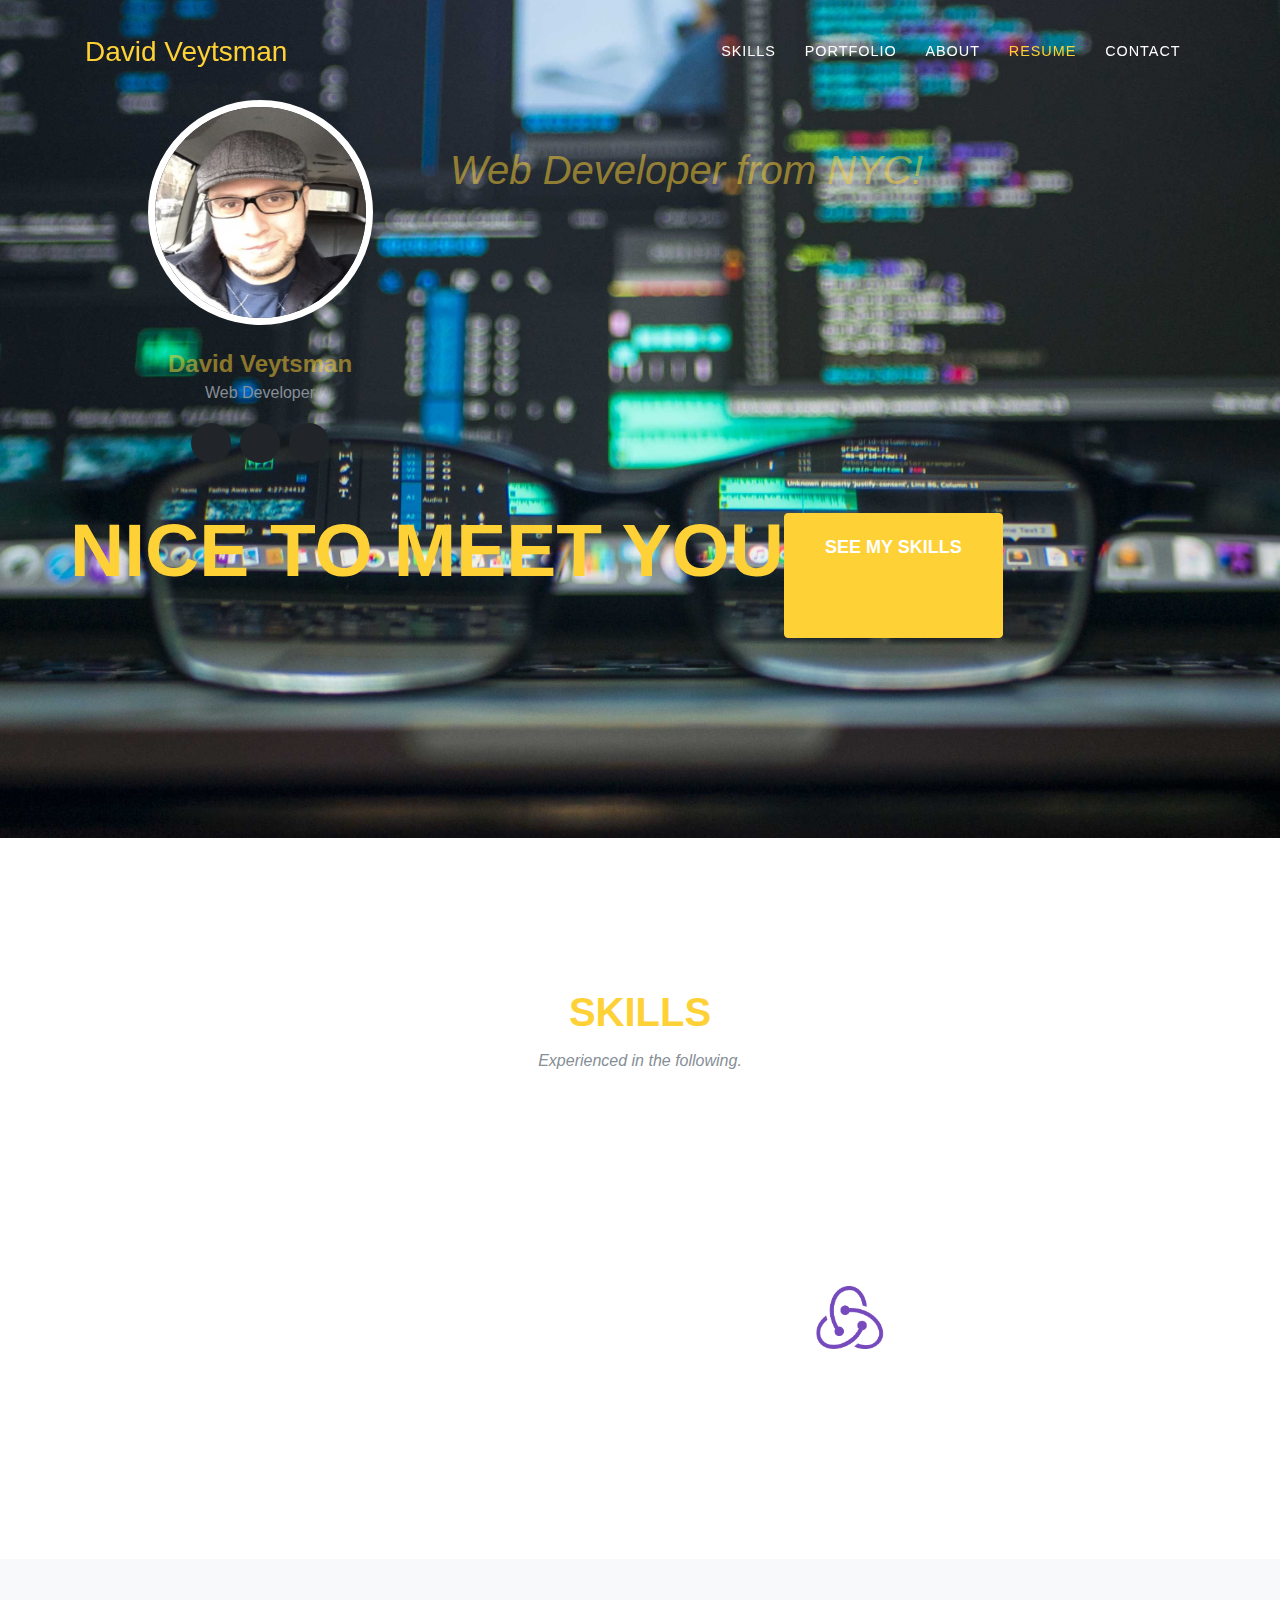
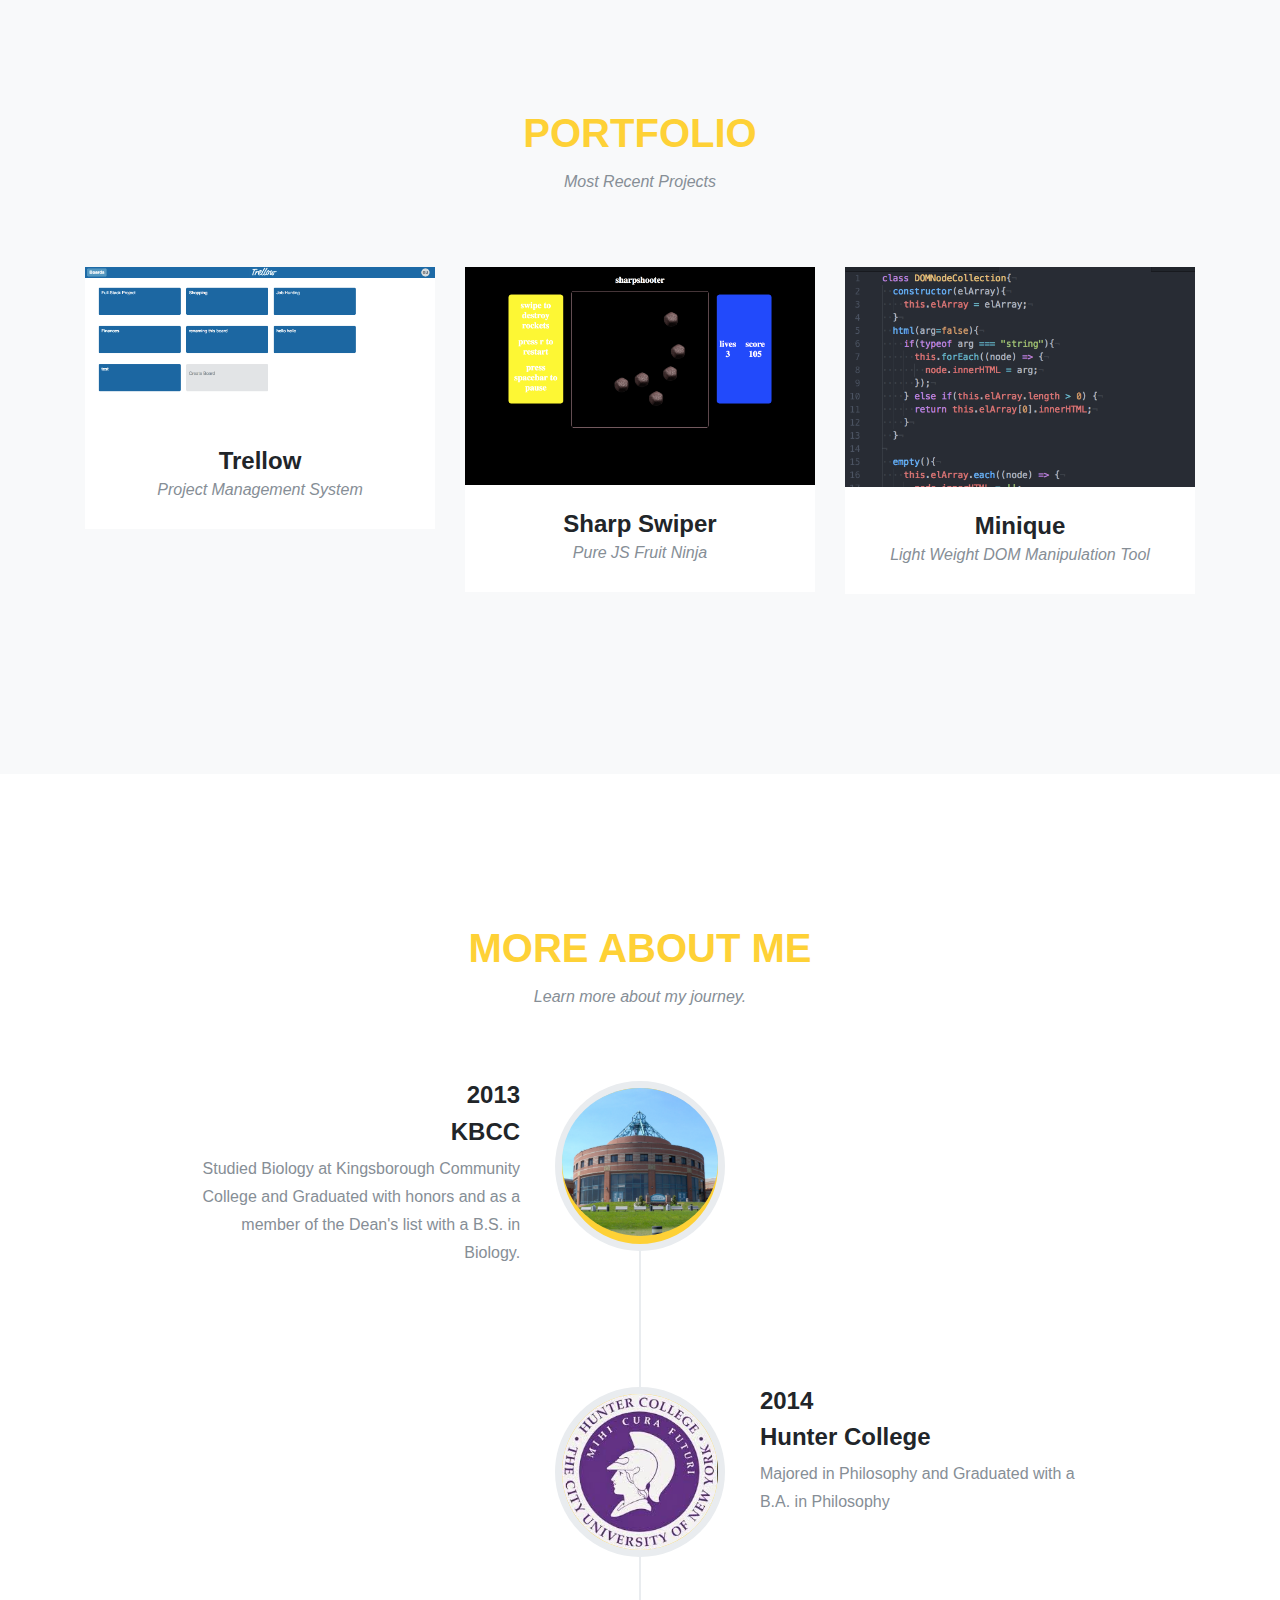
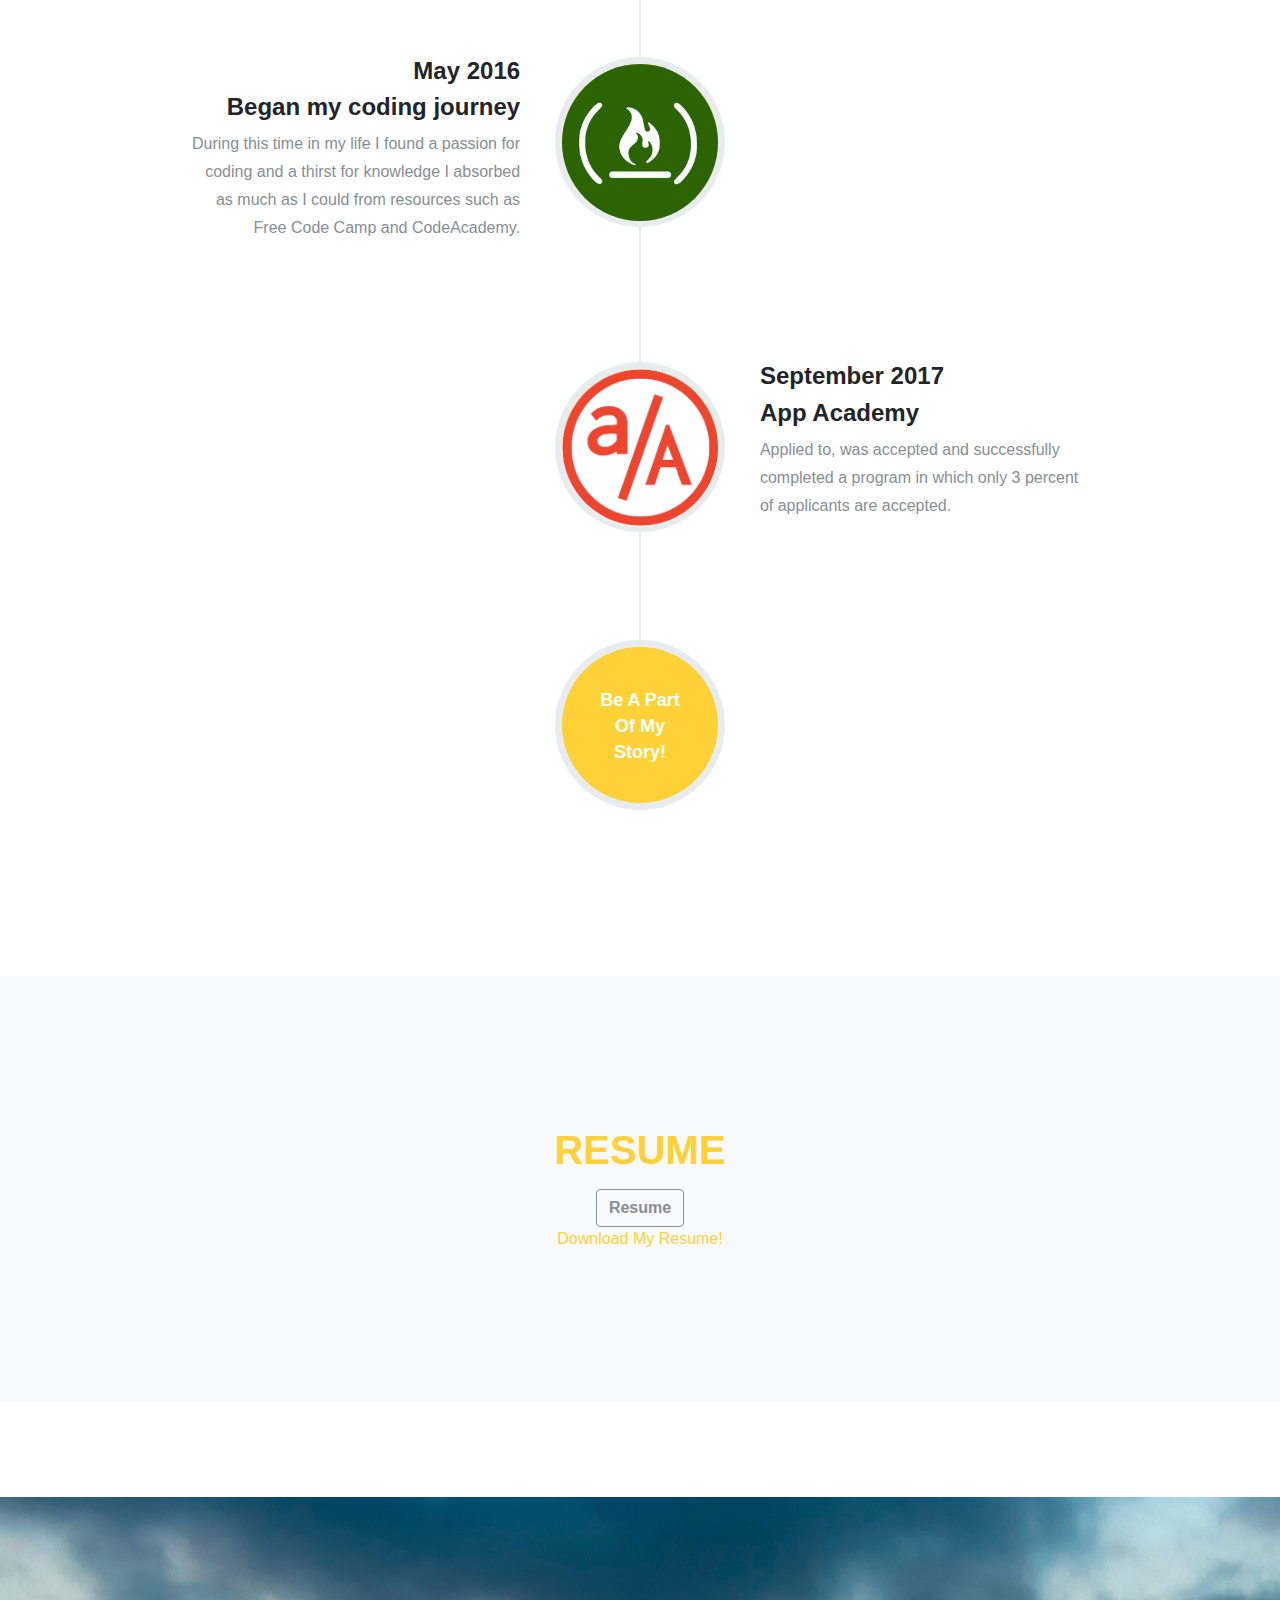
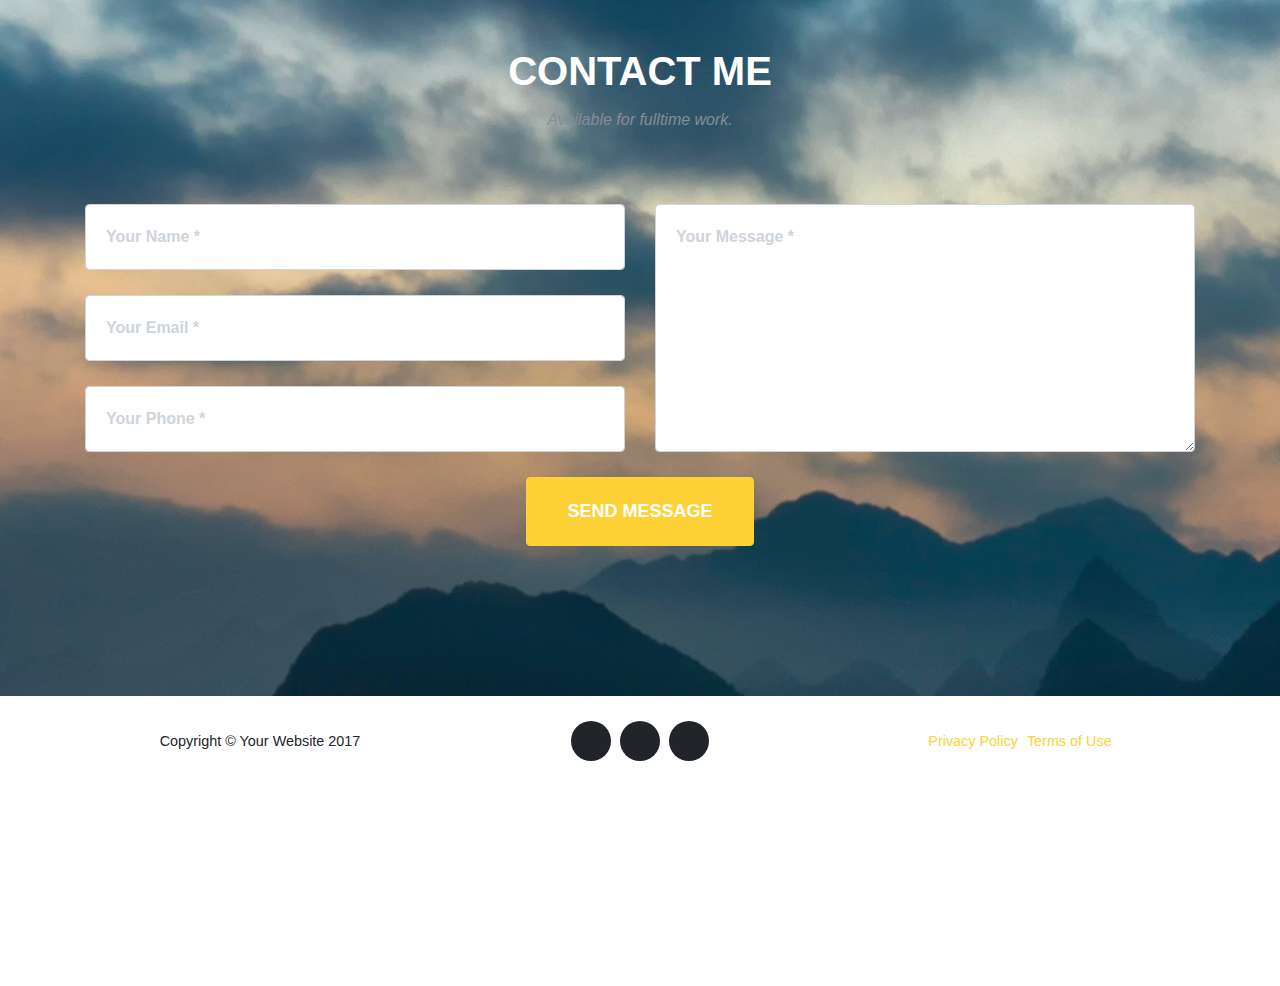
==== commit eaeed7fc: "changed email linked" ====
--- a/David Veytsman.htm
+++ b/David Veytsman.htm
@@ -1,9 +1,9 @@
 <!DOCTYPE html>
-<!-- saved from url=(0055)file:///Users/David/Desktop/portfolio%20page/index.html -->
+<!-- saved from invalid****  url=(0055)file:///Users/David/Desktop/portfolio%20page/index.html -->
 <html lang="en"><head><meta http-equiv="Content-Type" content="text/html; charset=UTF-8">
     <script src="./David Veytsman_files/jquery-1.10.1.min.js"></script>
     <link rel="shortcut icon" href="file:///Users/David/Desktop/portfolio%20page/img/dv.png">
-    
+
     <meta name="viewport" content="width=device-width, initial-scale=1, shrink-to-fit=no">
     <meta name="description" content="">
     <meta name="author" content="">
@@ -280,7 +280,8 @@
         <div class="row">
           <div class="col-lg-12 text-center">
             <h2 class="section-heading text-uppercase">Resume</h2>
-            <a class="btn btn-outline-secondary" type="button" name="button" href="https://drive.google.com/file/d/1n3tfHnD9dl43es39zzZtR5exR5vHHXLd/view?usp=sharing">Resume</a>
+            <a class="btn btn-outline-secondary" type="button" name="button" href="https://drive.google.com/file/d/1n3tfHnD9dl43es39zzZtR5exR5vHHXLd/view?usp=sharing">Resume</a><br>
+            <a href="/David Veytsman_files/resume.pdf" title="resume">Download My Resume!</a>
 
           </div>
         </div>
@@ -328,7 +329,7 @@
             </div>
           </div>
         </div>
-      
+
       <!-- <div class="container">
         <div class="row">
           <div class="col-lg-12 text-center">
@@ -647,7 +648,7 @@
   		});
   	});
   </script>
-  
-
-
-</body></html>+
+
+
+</body></html>
